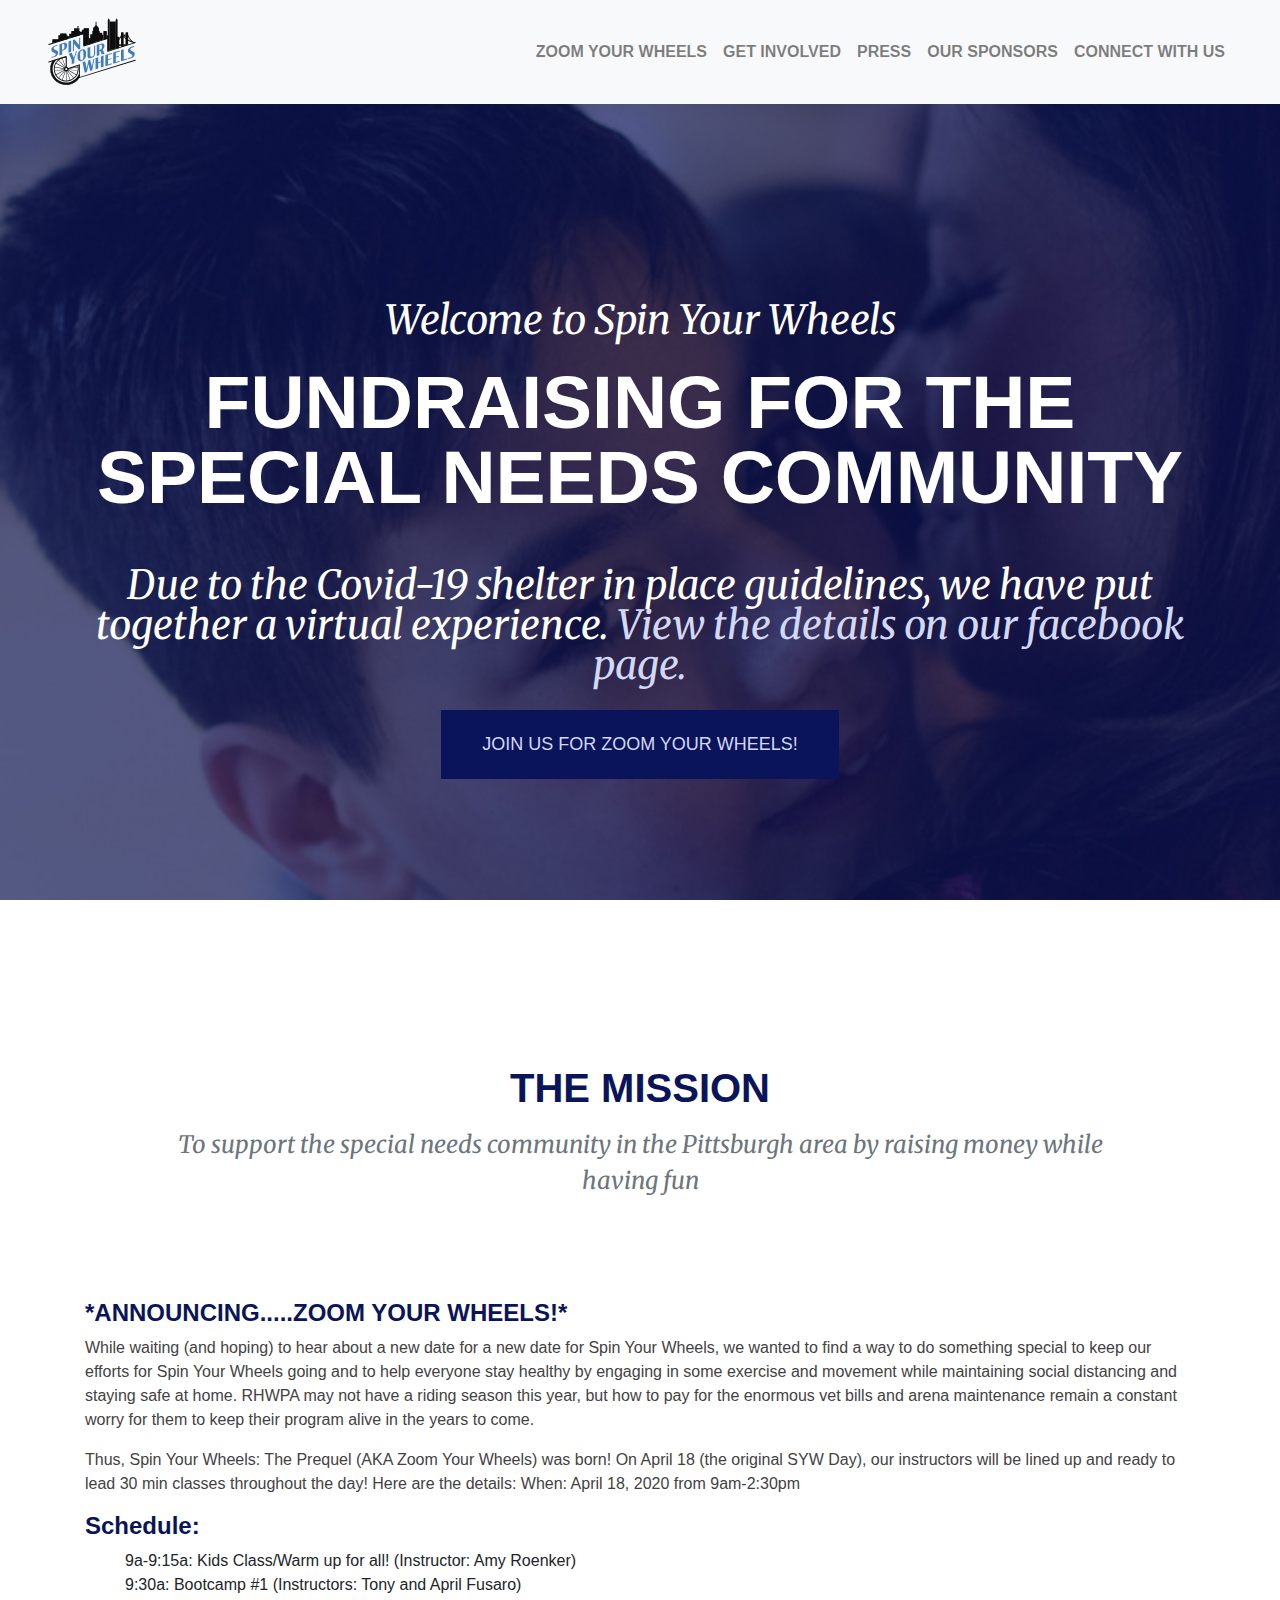
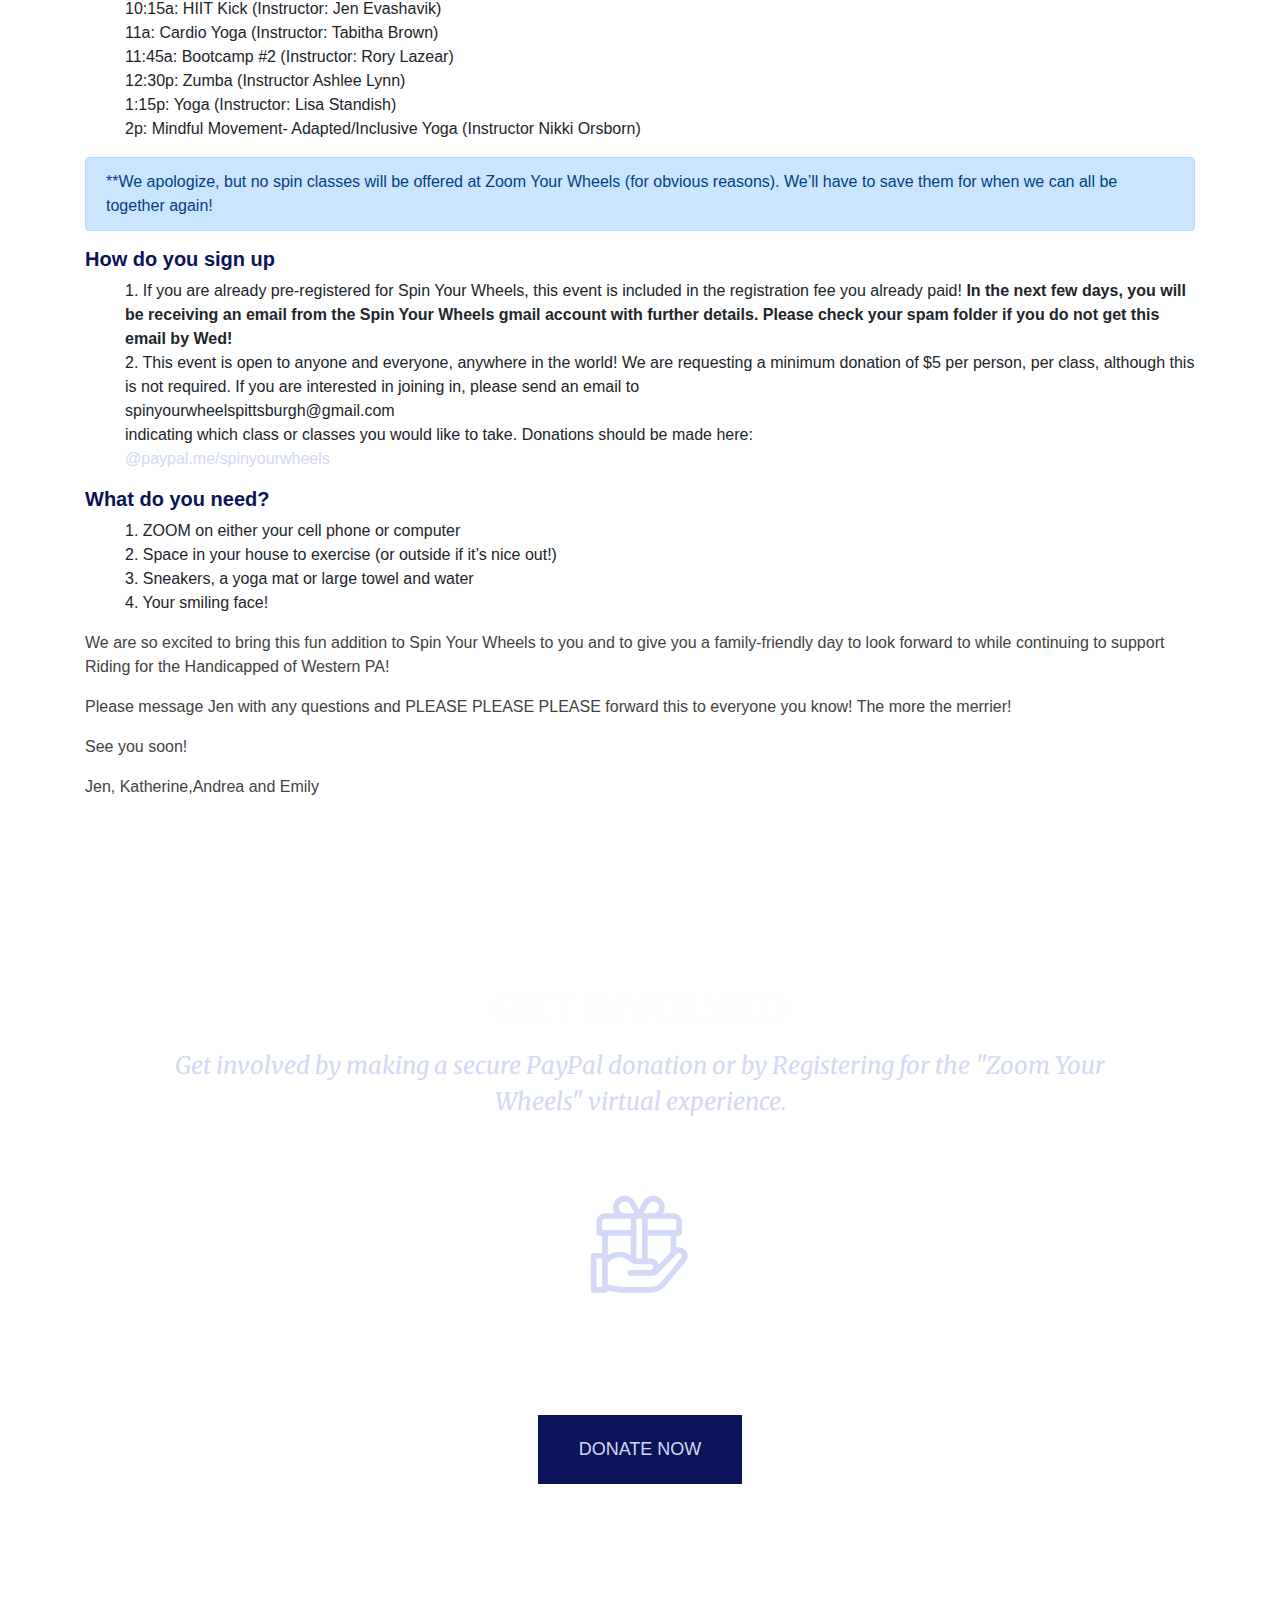
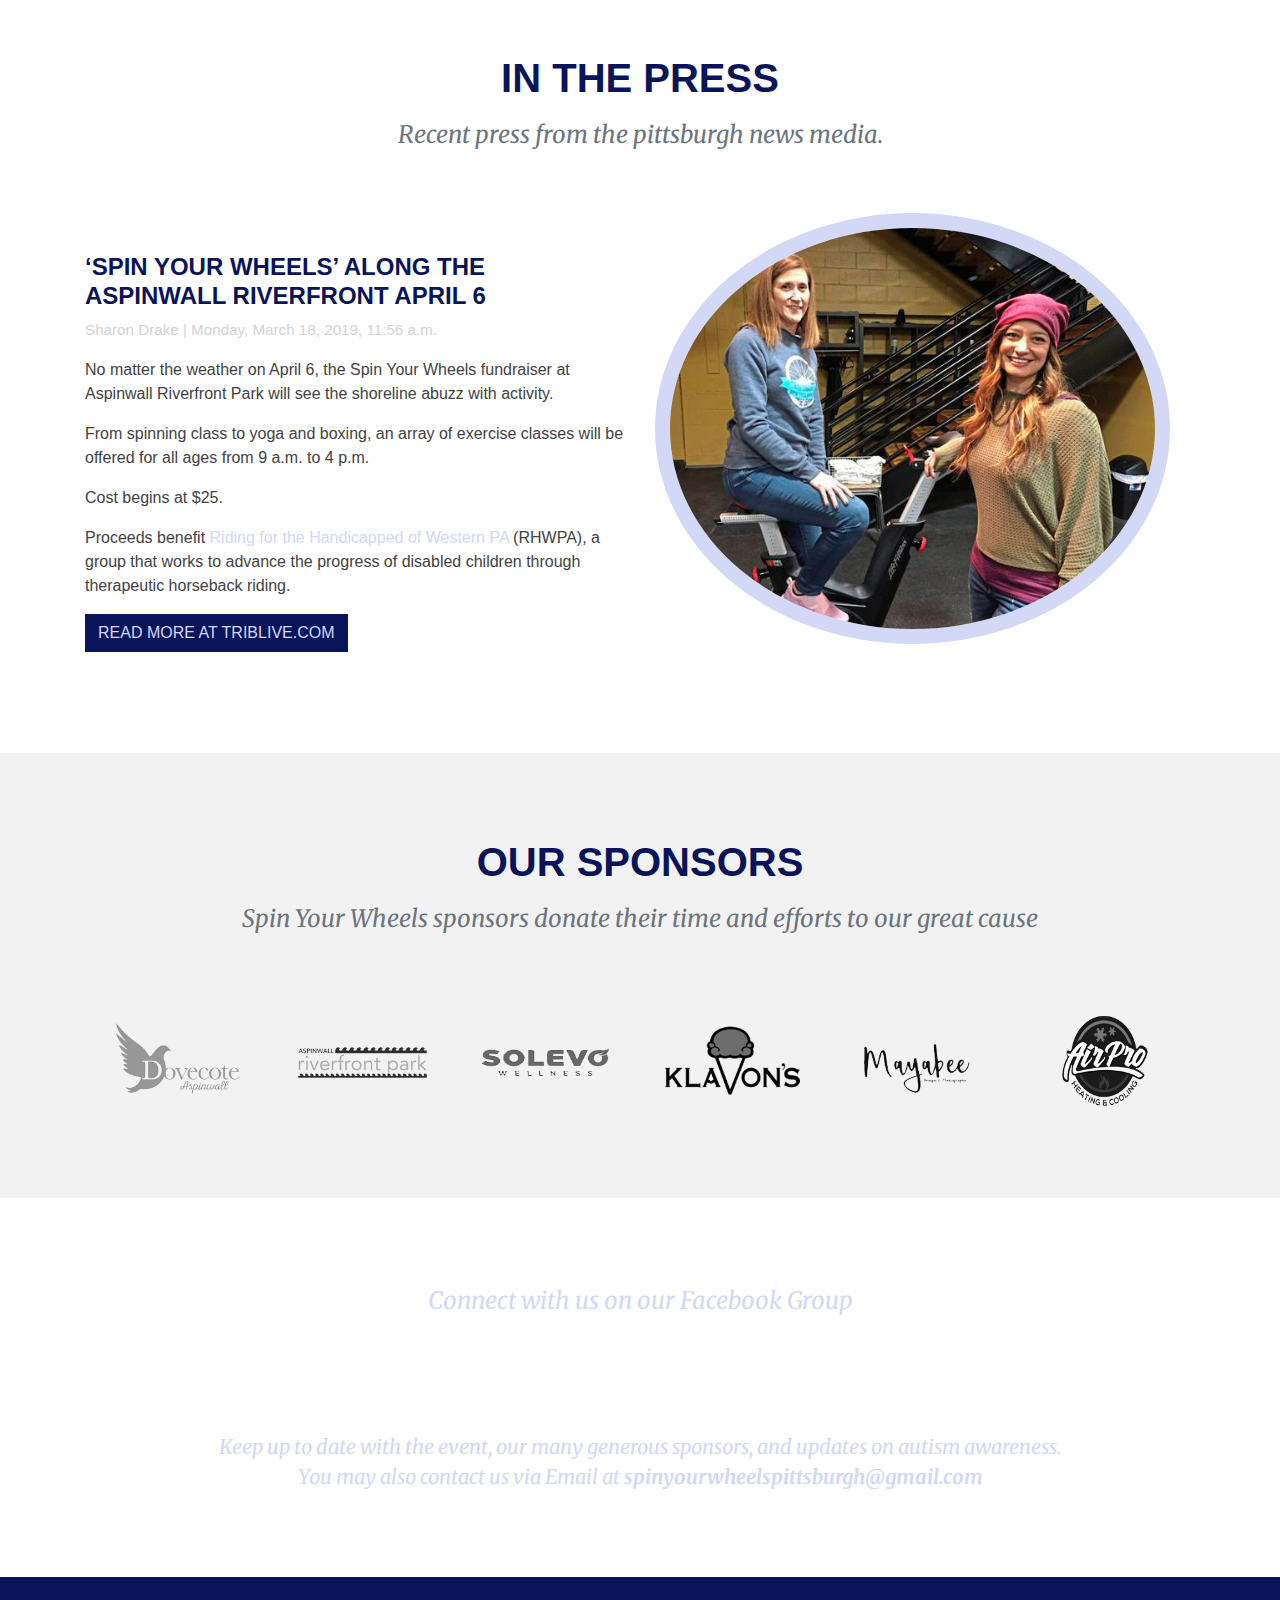
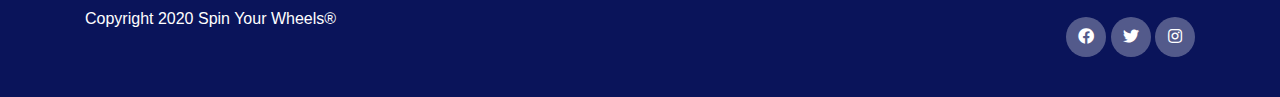
==== index.html @ 909f6869 "new covid homepage this was a crazy year" ====
<!doctype html>
<html lang="en">

  <head>
    <script>
      window.dataLayer = window.dataLayer || [];
      function gtag(){dataLayer.push(arguments);}
      gtag('js', new Date());

      gtag('config', 'UA-131900809-1');
    </script>
    <!-- Required meta tags -->
    <meta charset="utf-8">
    <title>Spin Your Wheels Annual Event - On April 18, 2020</title>
    <meta name="viewport" content="width=device-width, initial-scale=1, shrink-to-fit=no">
    <meta name="description"
      content="To support the special needs community in the Pittsburgh area by raising money while having fun">
    <meta name="keywords"
      content="Spin Your Wheels, Aspinwall, Jen Evashavik,Katherine Hook,Autism,Cycling,Riding for the Handicapped">


    <!-- Favicon -->
    <link rel="icon" type="image/png" href="img/spin_logo_ip4_icon.ico" />

    <!-- Bootstrap CSS -->
    <link rel="stylesheet" href="https://maxcdn.bootstrapcdn.com/bootstrap/4.0.0/css/bootstrap.min.css"
      integrity="sha384-Gn5384xqQ1aoWXA+058RXPxPg6fy4IWvTNh0E263XmFcJlSAwiGgFAW/dAiS6JXm" crossorigin="anonymous">

    <!-- Load Google Fonts -->
    <link
      href="https://fonts.googleapis.com/css?family=Merriweather:400,400i,700i|Open+Sans:400,400i,700|Roboto:400,700"
      rel="stylesheet">

    <!-- Font Awesome -->
    <link href="https://use.fontawesome.com/releases/v5.0.7/css/all.css" rel="stylesheet">

    <!-- Load Google Fonts -->
    <link href="css/style.css" rel="stylesheet">

    <!-- Global site tag (gtag.js) - Google Analytics -->
    <script async src="https://www.googletagmanager.com/gtag/js?id=UA-131900809-1"></script>
   

  </head>

  <body>
    <!-- Navigation -->
    <nav class="navbar navbar-expand-lg navbar-light bg-light fixed-top" role="navigation" id="mainNav">
      <div class="container-fluid">
        <a class="navbar-brand" href="#">
          <div id="spin-logo">
            <img src="img/SPW_2019_Logo.svg" alt="spin your wheels" class="img-fluid">
          </div>
        </a>
        <button class="navbar-toggler navbar-toggler-right collapsed" type="button" data-toggle="collapse"
          data-target="#navbarResponsive" aria-controls="navbarResponsive" aria-expanded="false"
          aria-label="Toggle navigation">
          <!-- <span class="navbar-toggler-icon"></span> -->
          <span> </span>
          <span> </span>
          <span> </span>
        </button>
        <div class="collapse navbar-collapse" id="navbarResponsive">
          <ul class="navbar-nav ml-auto">
            <li class="nav-item">
              <a class="nav-link" href="#the-story">Zoom Your Wheels</a>
            </li>
            <li class="nav-item">
              <a class="nav-link" href="#get-involved">Get Involved</a>
            </li>
            <li class="nav-item">
              <a class="nav-link" href="#in-the-press">Press</a>
            </li>
            <li class="nav-item">
              <a class="nav-link" href="#our-sponsors">Our Sponsors</a>
            </li>

            <li class="nav-item">
              <a class="nav-link" href="#social-media">Connect with us</a>
            </li>
          </ul>
        </div>
      </div>
    </nav>

    <!-- Header -->
    <header class="masthead">
      <div class="container">
        <div class="intro-text">
          <div class="intro-lead-in">Welcome to Spin Your Wheels</div>
          <div class="intro-heading text-uppercase">Fundraising for the Special Needs Community</div>
          <div class="intro-lead-in">Due to the Covid-19 shelter in place guidelines, we have put together a virtual experience. <a href="https://www.facebook.com/groups/610157153092961">View the details on our facebook page.</a></div>
          <a class="btn btn-primary btn-xl text-uppercase js-scroll-trigger" href="#the-story">Join Us for Zoom Your Wheels!</a>
        </div>
      </div>
    </header>
    <!-- The Story -->
    <section id="the-story">
      <div class="container">
        <div class="row">
          <div class="col-lg-12 text-center">
            <h2 class="section-heading text-uppercase">The Mission</h2>
            <h3 class="section-subheading text-muted">To support the special needs community in the Pittsburgh area by raising money while having fun </h3>
          </div>
        </div>
        <div class="row">
         
          <div class="col-lg-12">
            <div class="mission">
              <h4 class="story-heading">*ANNOUNCING.....ZOOM YOUR WHEELS!*</h4>
              <p>While waiting (and hoping) to hear about a new date for a new date for Spin Your Wheels, we wanted to find a way to do something special to keep our efforts for Spin Your Wheels going and to help everyone stay healthy by engaging in some exercise and movement while maintaining social distancing and staying safe at home. RHWPA may not have a riding season this year, but how to pay for the enormous vet bills and arena maintenance remain a constant worry for them to keep their program alive in the years to come.</p>
              <p>Thus, Spin Your Wheels: The Prequel (AKA Zoom Your Wheels) was born! 
                On April 18 (the original SYW Day), our instructors will be lined up and ready to lead 30 min classes throughout the day! Here are the details:
                When: April 18, 2020 from 9am-2:30pm</p>
              <h4>Schedule: </h4>  
              <ul>
              <li>9a-9:15a: Kids Class/Warm up for all! (Instructor: Amy Roenker)</li> 
              <li> 9:30a: Bootcamp #1 (Instructors: Tony and April Fusaro)</li> 
              <li> 10:15a: HIIT Kick (Instructor: Jen Evashavik)</li> 
              <li> 11a: Cardio Yoga (Instructor: Tabitha Brown)</li> 
              <li> 11:45a: Bootcamp #2 (Instructor: Rory Lazear)</li> 
               <li>12:30p: Zumba (Instructor Ashlee Lynn)</li> 
              <li>1:15p: Yoga (Instructor: Lisa Standish)</li>               
               <li> 2p: Mindful Movement- Adapted/Inclusive Yoga (Instructor Nikki Orsborn)</li>
              </ul>
              <div class="alert alert-primary">**We apologize, but no spin classes will be offered at Zoom Your Wheels (for obvious reasons). We’ll have to save them for when we can all be together again!</div>  
                <h5>How do you sign up</h5>
                <ul>
                <li>1. If you are already pre-registered for Spin Your Wheels, this event is included in the registration fee you already paid! <strong> In the next few days, you will be receiving an email from the Spin Your Wheels gmail account with further details. Please check your spam folder if you do not get this email by Wed!</strong></li>  
                
            
<li> 2. This event is open to anyone and everyone, anywhere in the world! We are requesting a minimum donation of $5 per person, per class, although this is not required. If you are interested in joining in, please send an email to <br />
spinyourwheelspittsburgh@gmail.com <br />
indicating which class or classes you would like to take. Donations should be made here:  <br />
<a href="https://www.paypal.me/spinyourwheels">@paypal.me/spinyourwheels</a>
</li></ul>
<h5> What do you need?</h5>
<ul>
  <li>1. ZOOM on either your cell phone or computer</li>
  <li>2. Space in your house to exercise (or outside if it’s nice out!)</li>
  <li>3. Sneakers, a yoga mat or large towel and water</li>
  <li>4. Your smiling face!</li>
</ul>

<p>We are so excited to bring this fun addition to Spin Your Wheels to you and to give you a family-friendly day to look forward to while continuing to support Riding for the Handicapped of Western PA! </p>
<p>Please message Jen with any questions and PLEASE PLEASE PLEASE forward this to everyone you know! The more the merrier!</p>
<p>See you soon!</p>
<p>Jen, Katherine,Andrea and Emily</p>
            </div>
          </div>
        </div>
      </div>

    </section>


    <!-- Get Involved -->
    <section id="get-involved">
      <div class="container">
        <div class="row">
          <div class="col-lg-12 text-center">
            <h2 class="section-heading text-uppercase">Get Involved</h2>
            <h3 class="section-subheading">Get involved by making a secure PayPal donation or by Registering for the "Zoom Your Wheels" virtual experience. </h3>
          </div>
        </div>

        <div class="row">
          <div class="col-lg-12">
            <div class="get-involved-donate">
              <div class="donate-icon">
                <img src="img/gift.svg" alt="gift">
              </div>
              <div class="donate-header">
                <h3>Make a Donation</h3>
              </div>
              <div class="donate-content">
                <p>Make a tax-deductible donation and help Riding for the Handicapped</p>
              </div>
              <div class="cta">
                <a href="https://www.paypal.me/spinyourwheels" target="_blank" class="btn btn-primary btn-xl">Donate Now</a>
              </div>
            </div>
          </div>
          <!-- <div class="col-lg-6">
            <div class="get-involved-register">
              <div class="register-icon">
                <img src="img/event.svg" alt="">
              </div>
              <div class="register-header">
                <h3>Register for the Zoom Event</h3>
              </div>
              <div class="register-content">
                <p></p>
              </div>
              <div class="cta">
                <a href="https://spinyourwheels2020.eventsmart.com/" target="_blank" class="btn btn-primary btn-xl">Register Now</a>
              </div>
            </div>
          </div> -->
        </div>
      </div>

    </section>

    <!-- In the press -->
    <section id="in-the-press">
      <div class="container">
        <div class="row">
          <div class="col-sm-12 text-center">
            <h2 class="section-heading text-uppercase">In the Press</h2>
            <h3 class="section-subheading text-muted">Recent press from the pittsburgh news media.</h3>
          </div>
        </div>
        <div class="row">

          <div class="col-lg-6">
            <div class="mission">
              <h4 class="story-heading">‘Spin Your Wheels’ along the Aspinwall riverfront April 6</h4>
              <div class="cite">
                <p>Sharon Drake | Monday, March 18, 2019, 11:56 a.m.</p>
              </div>
              <p>No matter the weather on April 6, the Spin Your Wheels fundraiser at Aspinwall Riverfront Park will see the shoreline abuzz with activity.</p>
              <p>From spinning class to yoga and boxing, an array of exercise classes will be offered for all ages from 9 a.m. to 4 p.m.</p>
              <p>Cost begins at $25.</p>
              <p>Proceeds benefit <a href="https://www.rhwpa.org/" target="_blank">Riding for the Handicapped of Western PA</a> (RHWPA), a group that works to advance the progress of disabled children through therapeutic horseback riding.</p>
              <p></p>
              <p><a class="btn btn-primary"
                  href="https://triblive.com/local/fox-chapel/spin-your-wheels-along-the-aspinwall-riverfront-april-6/?fbclid=IwAR1JQNvvQvb0LvqnVw9WVwgqm2PfvXNNPJjLp1w4t9QffXbEYqSCPCJqQU0"
                  target="_blank">Read More at TribLive.com</a></p>
            </div>
          </div>
          <div class="col-lg-6 order-last">
            <div class="image-container">
              <img class="rounded-circle" src="img/833074_web1_her-spinning-031419.jpg" alt="Jen Evashavik">
            </div>
          </div>
        </div>
      </div>
    </section>
    <section id="our-sponsors" class="our-sponsors">
      <div class="container">
        <div class="row">
          <div class="col-sm-12 text-center">
            <h2 class="section-heading text-uppercase">Our Sponsors</h2>
            <h3 class="section-subheading text-muted">Spin Your Wheels sponsors donate their time and efforts to our great cause</h3>
          </div>
         </div>
         <section class="customer-logos slider">
            <div class="slide"><img src="img/image1.png"></div>
            <div class="slide"><img src="img/image2.png"></div>
            <div class="slide"><img src="img/image3.png"></div>
            <div class="slide"><img src="img/image4.png"></div>
            <div class="slide"><img src="img/image5.png"></div>
            <div class="slide"><img src="img/image6.png"></div>
            <div class="slide"><img src="img/image7.png"></div>
            <div class="slide"><img src="img/image8.png"></div>
          </section>
      </div>
    </section>
    <!-- Social Media -->
    <section id="social-media">
      <div class="container">
        <div class="row">
          <div class="col-sm-12 text-center">
            <h1 class="sr-only">Social Media</h1>
            <h3 class="section-subheading">Connect with us on our Facebook Group</h3>
            <h2 class="section-heading text-uppercase">
              <a href="https://www.facebook.com/groups/610157153092961/">#spinyourwheels2020</a>
            </h2>

            <h4 class="section-subheading">Keep up to date with the event, our many generous sponsors, and updates on autism awareness.<br /> You may also contact us via Email at <strong> <a href="#">spinyourwheelspittsburgh@gmail.com</a></strong></h4>
          </div>
        </div>

      </div>
    </section>
    <!-- Sticky footer -->
    <footer class="footer">
      <div class="container">
        <div class="row">
          <div class="col-md-6 col-sm-12">
            <p>Copyright 2020 Spin Your Wheels®</p>
          </div>
          <div class="col-md-6 col-sm-12 text-right">
            <ul class="footer-social-icons round">

              <li><a href="https://www.facebook.com/groups/610157153092961/" target="_blank"><i
                    class="fab fa-facebook"></i></a></li>
              <li><a href="https://twitter.com/JenSquared1" target="_blank"><i class="fab fa-twitter"></i></a></li>
              <li><a href="https://www.instagram.com/jensquared1/?hl=en" target="_blank"><i
                    class="fab fa-instagram"></i></a></li>
            </ul>
          </div>
        </div>
      </div>
    </footer>


    <!-- jQuery first, then Popper.js, then Bootstrap JS -->
    <script src="https://code.jquery.com/jquery-3.3.1.js"></script>
    <script src="https://cdnjs.cloudflare.com/ajax/libs/popper.js/1.12.9/umd/popper.min.js"
      integrity="sha384-ApNbgh9B+Y1QKtv3Rn7W3mgPxhU9K/ScQsAP7hUibX39j7fakFPskvXusvfa0b4Q"
      crossorigin="anonymous"></script>
    <script src="https://maxcdn.bootstrapcdn.com/bootstrap/4.0.0/js/bootstrap.min.js"
      integrity="sha384-JZR6Spejh4U02d8jOt6vLEHfe/JQGiRRSQQxSfFWpi1MquVdAyjUar5+76PVCmYl"
      crossorigin="anonymous"></script>
    <!-- Optional JavaScript -->
    <script src="js/main.js"></script>

    <!-- Go to www.addthis.com/dashboard to customize your tools -->
    <script type="text/javascript"
      src="https://s7.addthis.com/js/300/addthis_widget.js#pubid=ra-5ac6629ba85f4e66"></script>
      <script src="js/slick.min.js" type="text/javascript" charset="utf-8"></script>

      <script type="text/javascript">
        $(document).ready(function(){
          $('.customer-logos').slick({
            slidesToShow: 6,
            slidesToScroll: 1,
            autoplay: true,
            autoplaySpeed: 1000,
            arrows: false,
            dots: false,
              pauseOnHover: false,
              responsive: [{
              breakpoint: 768,
              settings: {
                slidesToShow: 4
              }
            }, {
              breakpoint: 520,
              settings: {
                slidesToShow: 3
              }
            }]
          });
        });
      </script>
    
  </body>

</html>
---- css/style.css ----
/*
Table Of Contents

# BRANDING
  primary branding colors: 
  white: #fefefe
  royal blue: #0a145a
  black: #000000
  indigo blue: #091b88
  soap: #d2d8f5

# TYPOGRAPHY
  font-family: 'Roboto', sans-serif;
  font-family: 'Open Sans', sans-serif;
  font-family: 'Merriweather', serif;

  

# LAYOUT

*/

/*
* ==========================================================
*     BRANDING 
* ==========================================================
*/
:root {
  /*colors*/
  --sw-white: #fefefe;
  --sw-royalblue: #0a145a;
  --sw-black: #231d1f;
  --sw-grey: #434242;
  --sw-lightgrey:#B0B0B0;
  --sw-indigoblue: #091b88;
  --sw-soap: #d2d8f5;

  /*Secondary Colors*/
  --sw-gold: #ffd700;

  /*typography*/
  --sw-heading: font-family: 'Roboto', sans-serif;
  --sw-body: font-family: 'Open Sans', sans-serif;
  --sw-serif: font-family: 'Merriweather', serif;
}

/*
* ==========================================================
*     TYPOGRAPHY 
* ==========================================================
*/

html, body {
  overflow-x: hidden;
}
body {
  font-family: var(--sw-body);
  background: #fff;
}
h1, h2, h3, h4, h5, h6 {
  font-family: var(--sw-heading);
  font-weight: 700;
  color: var(--sw-royalblue);
  /* color: #0a145a; */
}

header h1, 
header h2,
section#get-involved h2 {
  color: var(--sw-white);
}

p {
  color: var(--sw-grey);
  font-size: 1rem;
  line-height: 1.5;
}
a:link, a:visited {
  color: var(--sw-soap);
}
a:hover {
  text-decoration: underline;
  color: var(--sw-indigoblue);

}
#spin-logo {
  width: 90px;
  height: auto;
  margin-left: 1rem;
}
a.navbar-brand {
  font-family: var(--sw-heading);
  color: var(--sw-royalblue);
  font-weight: 700;
  font-size: 1.25rem;
}
a.nav-link {
  text-transform: uppercase;
  font-weight: 700;
  color: var(--sw-royalblue);
}
#navbarResponsive > ul > li:last-child {
  margin-right: 1rem;
}
sup {
  vertical-align:middle;
  font-size: smaller;
}
button.navbar-toggler {
  border: none;
  position: relative;
}

.navbar-toggler:focus,
.navbar-toggler:active {
    outline: 0;
}

.navbar-toggler span {
   display: block;
   background-color: #444;
   height: 3px;
   width: 25px;
   margin-top: 4px;
   margin-bottom: 4px;
   -webkit-transform: rotate(0deg);
   -moz-transform: rotate(0deg);
   -o-transform: rotate(0deg);
   transform: rotate(0deg);
   position: relative;
   left: 0;
   opacity: 1;
}

.navbar-toggler span:nth-child(1),
.navbar-toggler span:nth-child(3) {
   -webkit-transition: transform .35s ease-in-out;
   -moz-transition: transform .35s ease-in-out;
   -o-transition: transform .35s ease-in-out;
   transition: transform .35s ease-in-out;
}

.navbar-toggler:not(.collapsed) span:nth-child(1) {
    position: absolute;
    left: 12px;
    top: 10px;
    -webkit-transform: rotate(135deg);
    -moz-transform: rotate(135deg);
    -o-transform: rotate(135deg);
    transform: rotate(135deg);
    opacity: 0.9;
}

.navbar-toggler:not(.collapsed) span:nth-child(2) {
    height: 12px;
    visibility: hidden;
    background-color: transparent;
}

.navbar-toggler:not(.collapsed) span:nth-child(3) {
    position: absolute;
    left: 12px;
    top: 10px;
    -webkit-transform: rotate(-135deg);
    -moz-transform: rotate(-135deg);
    -o-transform: rotate(-135deg);
    transform: rotate(-135deg);
    opacity: 0.9;
}

@media (max-width:470px){
  a.navbar-brand {
    font-size: 1rem;
  }

  a.navbar-brand sup {
    vertical-align: sub;
  }
}

@media (max-width:385px){
  a.navbar-brand {
    font-size: .85rem;
  }

  a.navbar-brand sup {
    vertical-align: sub;
  }
}
/*
* ==========================================================
*     LAYOUT
* ==========================================================
*/
@media (max-width:989px){
  .get-involved-donate {
    margin-bottom: 3rem;
}
}

section {
  padding: 85px 0;
}
section#the-story {
  padding: 85px 0;
  /* background: url('../img/2019-logo-bkgrnd.jpg');
  background-repeat: no-repeat;
  background-size: cover;
  background-position-y: 32px; */
}
img {
  max-width: 100%;
}
header.masthead {
  text-align: center;
  color: white;
  background-image: url("../img/cropped-hero.jpg");
  background-repeat: no-repeat;
  background-attachment: fixed;
  background-position: center center;
  -webkit-background-size: cover;
  -moz-background-size: cover;
  -o-background-size: cover;
  background-size: cover;
}

header.masthead .intro-text {
  padding-top: 150px;
  padding-bottom: 100px;
}

header.masthead .intro-text .intro-lead-in {
  font-size: 22px;
  font-style: italic;
  line-height: 22px;
  margin-bottom: 25px;
  font-family: 'Merriweather', serif;
}

header.masthead .intro-text .intro-heading {
  font-size: 50px;
  font-weight: 700;
  line-height: 50px;
  margin-bottom: 25px;
  font-family: 'Montserrat', 'Helvetica Neue', Helvetica, Arial, sans-serif;
}

@media (min-width: 768px) {
  header.masthead {
    background-image: url("../img/cropped-hero-sm.jpg");
    background-repeat: no-repeat;
    background-attachment: fixed;
    background-position: center center;
    -webkit-background-size: cover;
    -moz-background-size: cover;
    -o-background-size: cover;
    background-size: cover;
  }
  header.masthead .intro-text {
    padding-top: 300px;
    padding-bottom: 200px;
  }
  header.masthead .intro-text .intro-lead-in {
    font-size: 40px;
    font-style: italic;
    line-height: 40px;
    margin-bottom: 25px;
    font-family: 'Merriweather', serif;
  }
  header.masthead .intro-text .intro-heading {
    font-size: 75px;
    font-weight: 700;
    line-height: 75px;
    margin-bottom: 50px;
    font-family: 'Montserrat', 'Helvetica Neue', Helvetica, Arial, sans-serif;
  }
}


@media (min-width: 992px){
#mainNav {
  padding-top: 12px;
  padding-bottom: 12px;
    -webkit-transition: padding-top .3s,padding-bottom .3s;
    -moz-transition: padding-top .3s,padding-bottom .3s;
    transition: padding-top .3s,padding-bottom .3s;
    border: none;
     
}
}
section h2.section-heading {
  font-size: 40px;
  margin-top: 0;
  margin-bottom: 15px;
  color: var(--sw-royalblue);
}

section h3.section-subheading {
  font-size: 24px;
  font-weight: 400;
  font-style: italic;
  text-transform: none;
  font-family: 'Merriweather', serif;
  line-height: 1.5;
  color: var(--sw-soap);
  max-width: 930px;
  margin: auto;
  margin-bottom: 75px;
}

h4.story-heading {
  text-transform: uppercase;
}

#get-involved .crowdrise h4,
#get-involved .register h4 {
  color: var(--sw-white);
  text-transform: uppercase;
}
.crowdrise {
  margin-bottom: 55px;
}
.crowdrise h5 {
  color: var(--sw-soap);
  text-align: center;
  font-size: .85rem;
  font-weight: 400;
  text-transform: uppercase;
}
.cta-funds {
  border: 10px solid var(--sw-soap);
}

.cta-subtext {
  font-size: 14px;
  opacity: 0.64;
  margin-bottom: 26px;
}
.cta-raised {
  margin-bottom: 10px;
}

.cta-funds .progress {
  margin-bottom: 9px;
  border-radius: 100px;
  height: 10px;
}
h3.inline.goal {
  display: inline;
  font-weight: 400;
  font-size: 22px;
}

h2.inline.raised {
  display: inline;
  font-size: 32px;
}
/*
* ==========================================================
*     FORMS
* ==========================================================
*/

#form-box {
  background-color: var(--sw-soap);
  padding: 35px;
}
.form-check-label {
  margin-bottom: 30px;
}
label {
  color: white;
}
.form-control {
  border-radius: 0;
  border: none;
}
.form-text {
  color: var(--sw-royalblue);
}


/* buttons */
.btn {
  border-radius: 0px;
}
.btn-primary {
  color: #fff;
  background-color: var(--sw-royalblue);
  border-color: var(--sw-royalblue);
  font-family: var(--sw-heading);
  text-transform: uppercase;
  /* padding: 15px;
  font-size: 1.25rem;
  border-radius: 10px; */
}
.btn-primary:hover {
  background-color: #091b88;
  border-color: #091b88;
}

.btn-primary:not(:disabled):not(.disabled).active, 
.btn-primary:not(:disabled):not(.disabled):active, 
.show>.btn-primary.dropdown-toggle {
  background-color: var(--sw-indigoblue);
  border-color: var(--sw-indigoblue);
}

.btn-secondary {
  color: #0a145a;
  background-color: var(--sw-soap);
  border-color: var(--sw-soap);
}
.btn-secondary:hover {
  color: #0a145a;
  background-color: var(--sw-soap);
  border-color: var(--sw-soap);
}

.btn-secondary:not(:disabled):not(.disabled).active, 
.btn-secondary:not(:disabled):not(.disabled):active, 
.show>.btn-secondary.dropdown-toggle {
  color: #0a145a;
  background-color: #c9cde2;
  border-color: #c9cde2;
}
.btn-success {
  color: #fff;
  background-color: #ffd700;
  border-color: #ffd700;
}
.btn-success:hover {
  color: #fff;
  background-color: #ffae00;
  border-color: #ffae00;
}

.btn-success:not(:disabled):not(.disabled).active, 
.btn-success:not(:disabled):not(.disabled):active, 
.show>.btn-success.dropdown-toggle {
  color: #fff;
  background-color: #ffae00;
  border-color: #ffae00;
}

.btn-xl {
  font-size: 18px;
  padding: 20px 40px;
}

a.btn.btn-primary.donate-btn {
  padding-left: 18px;
  padding-right: 25px;
  border-radius: 8px;
}
a#donate-now {
  padding: 15px;
  border-radius: 5px;
}

i.fa.fa-heart {
  font-size: .75rem;
  vertical-align: middle;
  transition: 0.15s all ease;
}
a.btn.btn-primary.donate-btn:hover i.fa.fa-heart{
  padding-right: 5px;
}
div.image-container {
  /* border: 15px solid #d2d8f5; */
  height: auto;
  margin-top: -15px;
  overflow: hidden;
  position: relative;
  /* border-radius: 50%; */
  margin-right: 25px;
}

.event-description {
  position: absolute;
  left: 0;
  bottom: 0;
  width: 100%;
  background-color: rgba(255, 180, 0, 0.83);
  text-align: center;
  padding: 20px 0px 10px;
}
.mission {
  margin-top: 25px;
} 
#the-story blockquote {
  padding: 1rem;
  border-left: 4px solid var(--sw-soap);
  margin-left: 1rem;

}
#the-story blockquote p {
  font-style: italic;
}
section#get-involved {
  /* background: var(--sw-royalblue); */
  background: url(../img/cta-bg-1.jpg);
  background-position-x: center;
  background-repeat: no-repeat;
  background-attachment: fixed;
  background-size: cover;
}

.get-involved-item .icon {
  display: inline-block;
  margin-bottom: 25px;
}

.register-heading h2 span {
  display: block;
  font-size: 16px;
  color: #939393;
}

.register {
  text-align: center;
}

.register h5 {
  color: var(--sw-soap);
  text-align: center;
  font-size: .85rem;
  font-weight: 400;
  text-transform: uppercase;
} 

.event {
  border: 10px solid var(--sw-soap);
}

.cite p {
  color: lightgrey;
  font-size: .95rem;
}
.donate-icon {
  width: 100px;
  height: auto;
  margin: 0 auto;
}
#get-involved .get-involved-donate .donate-header h3 {
	padding: 23px 25px 16px 25px;
  text-align: center;
  color: white;
}
#get-involved .get-involved-donate .donate-content p {
  color: white;
  text-align: center;
}
/*Register */
.register-icon {
  width: 100px;
  height: auto;
  margin: 0 auto;
}
#get-involved .get-involved-register .register-header h3 {
	padding: 23px 25px 16px 25px;
  text-align: center;
  color: white;
}
#get-involved .get-involved-register .register-content p {
  color: white;
  text-align: center;
}
@media (max-width: 991px) { 
  #in-the-press .col-lg-6.order-last {
    -webkit-box-ordinal-group: -1;
     -ms-flex-order: -1;
     order: -1;
  }
  div.image-container {
    max-width: 80%;
    margin: auto;
  }
 }
.cta {
  text-align: center;
}

section#our-sponsors {
  background: #f2f2f2;
}
 section#social-media {
  /* background: var(--sw-royalblue); */
  background: url('../img/cta-bg-2-sm.jpg');
  background-position-x: center;
  background-repeat: no-repeat;
  background-attachment: fixed;
  background-size: cover;
}
section#social-media h2 {
  color: var(--sw-white);
  margin-bottom: 30px;
  
}

section#social-media h3.section-subheading {
  font-size: 24px;
  font-weight: 400;
  font-style: italic;
  margin-bottom: 35px;
  text-transform: none;
  font-family: 'Merriweather', serif;
  line-height: 1.5;
  color: var(--sw-soap);
}
section#social-media h2 a {
  color: white;
}
section#social-media h2 a:hover {
  color: var(--sw-soap);
}
section#social-media h4.section-subheading {
  margin-bottom: 0;
}
h4.section-subheading {
  font-size: 20px;
  font-weight: 400;
  font-style: italic;
  margin-bottom: 75px;
  text-transform: none;
  font-family: 'Merriweather', serif;
  line-height: 1.5;
  color: var(--sw-soap);
}
.footer { 
  width: 100%;
    height: auto;
    line-height: 60px;
    background-color: var(--sw-royalblue);
    padding-top: 30px;
    padding-bottom: 30px;
}

.footer p {
  color: white;
}
ul {
  list-style-type: none;
}
.footer-social-icons {
  width: 100%;
  padding: 0px;
  margin: 0px;
}
.footer-social-icons li {
  padding: 0px;
  margin: 0px;
  display: inline-block;
}
.footer-social-icons.round li a {
  border-radius: 100%;
}

.footer-social-icons li a {
  width: 40px;
  height: 40px;
  text-align: center;
  line-height: 40px;
  display: inline-block;
  padding: 0px;
  color: #fff;
  background-color: rgba(255, 255, 255, 0.3);
}
.footer-social-icons li a:hover, .footer-social-icons li a.active {
  color: #999;
  background-color: #fff;
}

@media (max-width: 768px){
  section#get-involved {
    /* background: var(--sw-royalblue); */
    background: url('../img/cta-bg-1-sm.jpg');
    background-position-x: center;
    background-repeat: no-repeat;
    background-attachment: scroll;
    background-size: cover;
  }

  section#social-media {
    /* background: var(--sw-royalblue); */
    background: url('../img/cta-bg-2-sm.jpg');
    background-position-x: center;
    background-repeat: no-repeat;
    background-attachment: scroll;
    background-size: cover;
     
  }

  header.masthead {
    background-image: url("../img/cropped-hero-sm.jpg");
    background-repeat: no-repeat;
    background-attachment: scroll;
    background-position: center center;
    -webkit-background-size: cover;
    -moz-background-size: cover;
    -o-background-size: cover;
    background-size: cover;
  }
  .mission {
    margin-top: 25px;
    padding-left: 2rem;
    padding-right: 2rem;
  } 
 
  .footer-social-icons {
    text-align: center;
  }
  .footer p {
    text-align: center;
  }
}

@media screen and (max-width:462px){
  section h2.section-heading {
    font-size: 30px;
    margin-top: 0;
    margin-bottom: 10px;
    
  }
}

@media screen and (max-width:345px){
  #brand-title {
    display: none;
    
  }
}

.rounded-circle {
  border: 15px solid #d2d8f5;
}

/*== Sponsors Slider ==*/

/* Slider */
.slick-slide {
  margin: 0px 20px;
}

.slick-slide img {
  width: 100%;
}

.slick-slider
{
  position: relative;
  display: block;
  box-sizing: border-box;
  -webkit-user-select: none;
  -moz-user-select: none;
  -ms-user-select: none;
          user-select: none;
  -webkit-touch-callout: none;
  -khtml-user-select: none;
  -ms-touch-action: pan-y;
      touch-action: pan-y;
  -webkit-tap-highlight-color: transparent;
}

.slick-list
{
  position: relative;
  display: block;
  overflow: hidden;
  margin: 0;
  padding: 0;
}
.slick-list:focus
{
  outline: none;
}
.slick-list.dragging
{
  cursor: pointer;
  cursor: hand;
}

.slick-slider .slick-track,
.slick-slider .slick-list
{
  -webkit-transform: translate3d(0, 0, 0);
     -moz-transform: translate3d(0, 0, 0);
      -ms-transform: translate3d(0, 0, 0);
       -o-transform: translate3d(0, 0, 0);
          transform: translate3d(0, 0, 0);
}

.slick-track
{
  position: relative;
  top: 0;
  left: 0;
  display: block;
}
.slick-track:before,
.slick-track:after
{
  display: table;
  content: '';
}
.slick-track:after
{
  clear: both;
}
.slick-loading .slick-track
{
  visibility: hidden;
}

.slick-slide
{
  display: none;
  float: left;
  height: 100%;
  min-height: 1px;
}
[dir='rtl'] .slick-slide
{
  float: right;
}
.slick-slide img
{
  display: block;
}
.slick-slide.slick-loading img
{
  display: none;
}
.slick-slide.dragging img
{
  pointer-events: none;
}
.slick-initialized .slick-slide
{
  display: block;
}
.slick-loading .slick-slide
{
  visibility: hidden;
}
.slick-vertical .slick-slide
{
  display: block;
  height: auto;
  border: 1px solid transparent;
}
.slick-arrow.slick-hidden {
  display: none;
}

section.customer-logos.slider.slick-initialized.slick-slider {
  padding-top: 0;
  padding-bottom: 0;
}
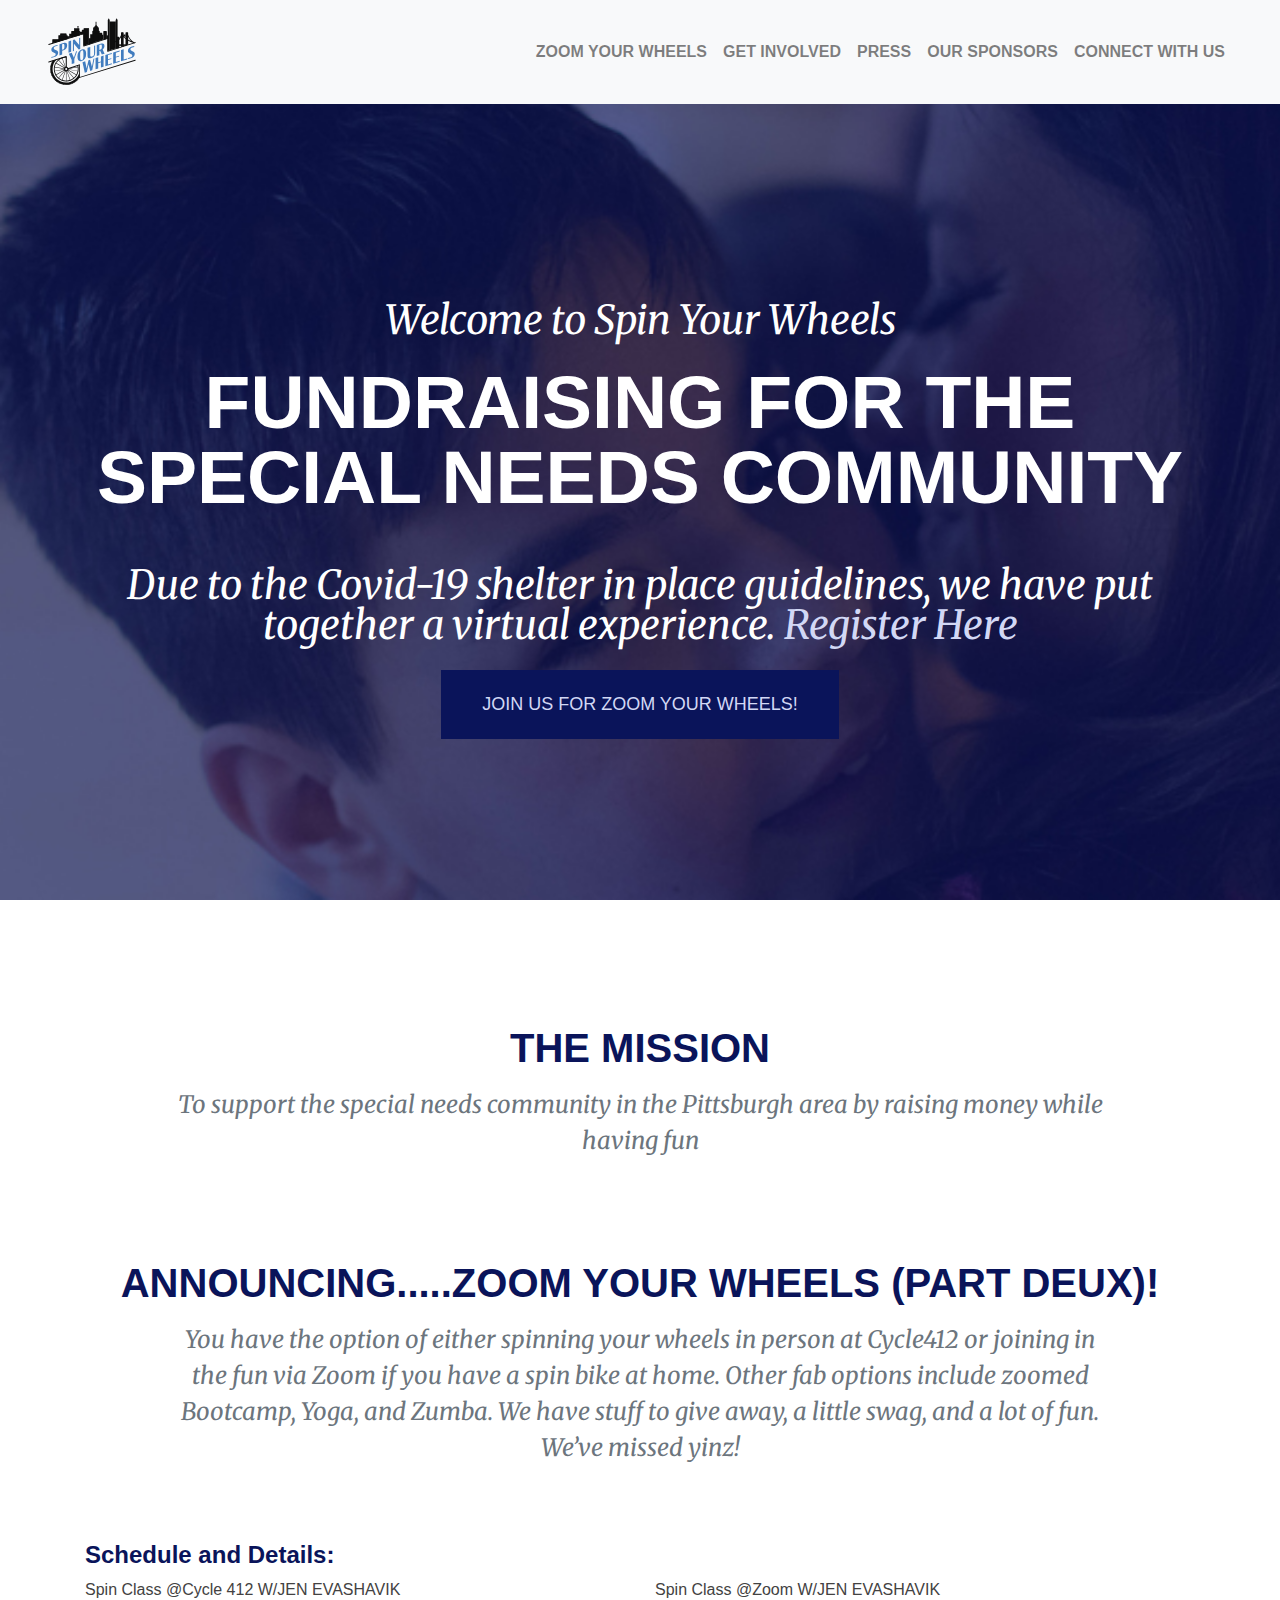
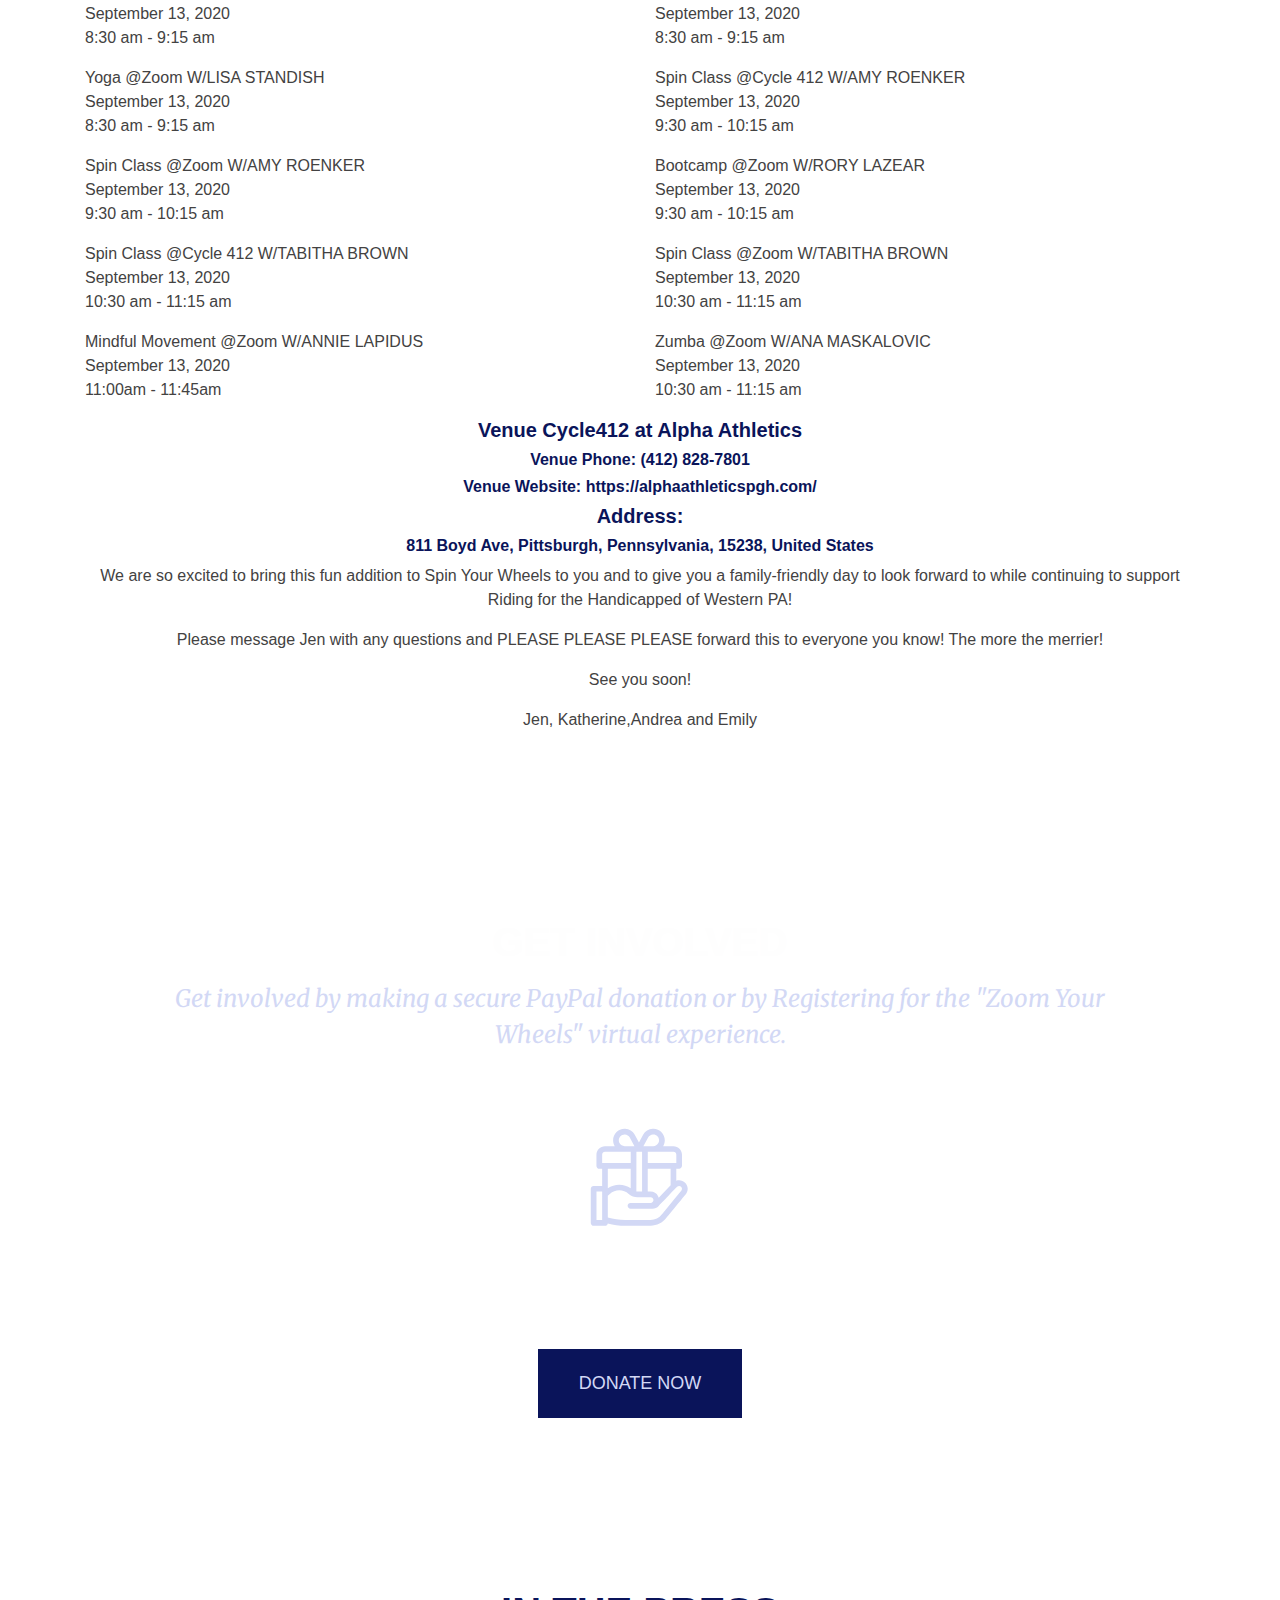
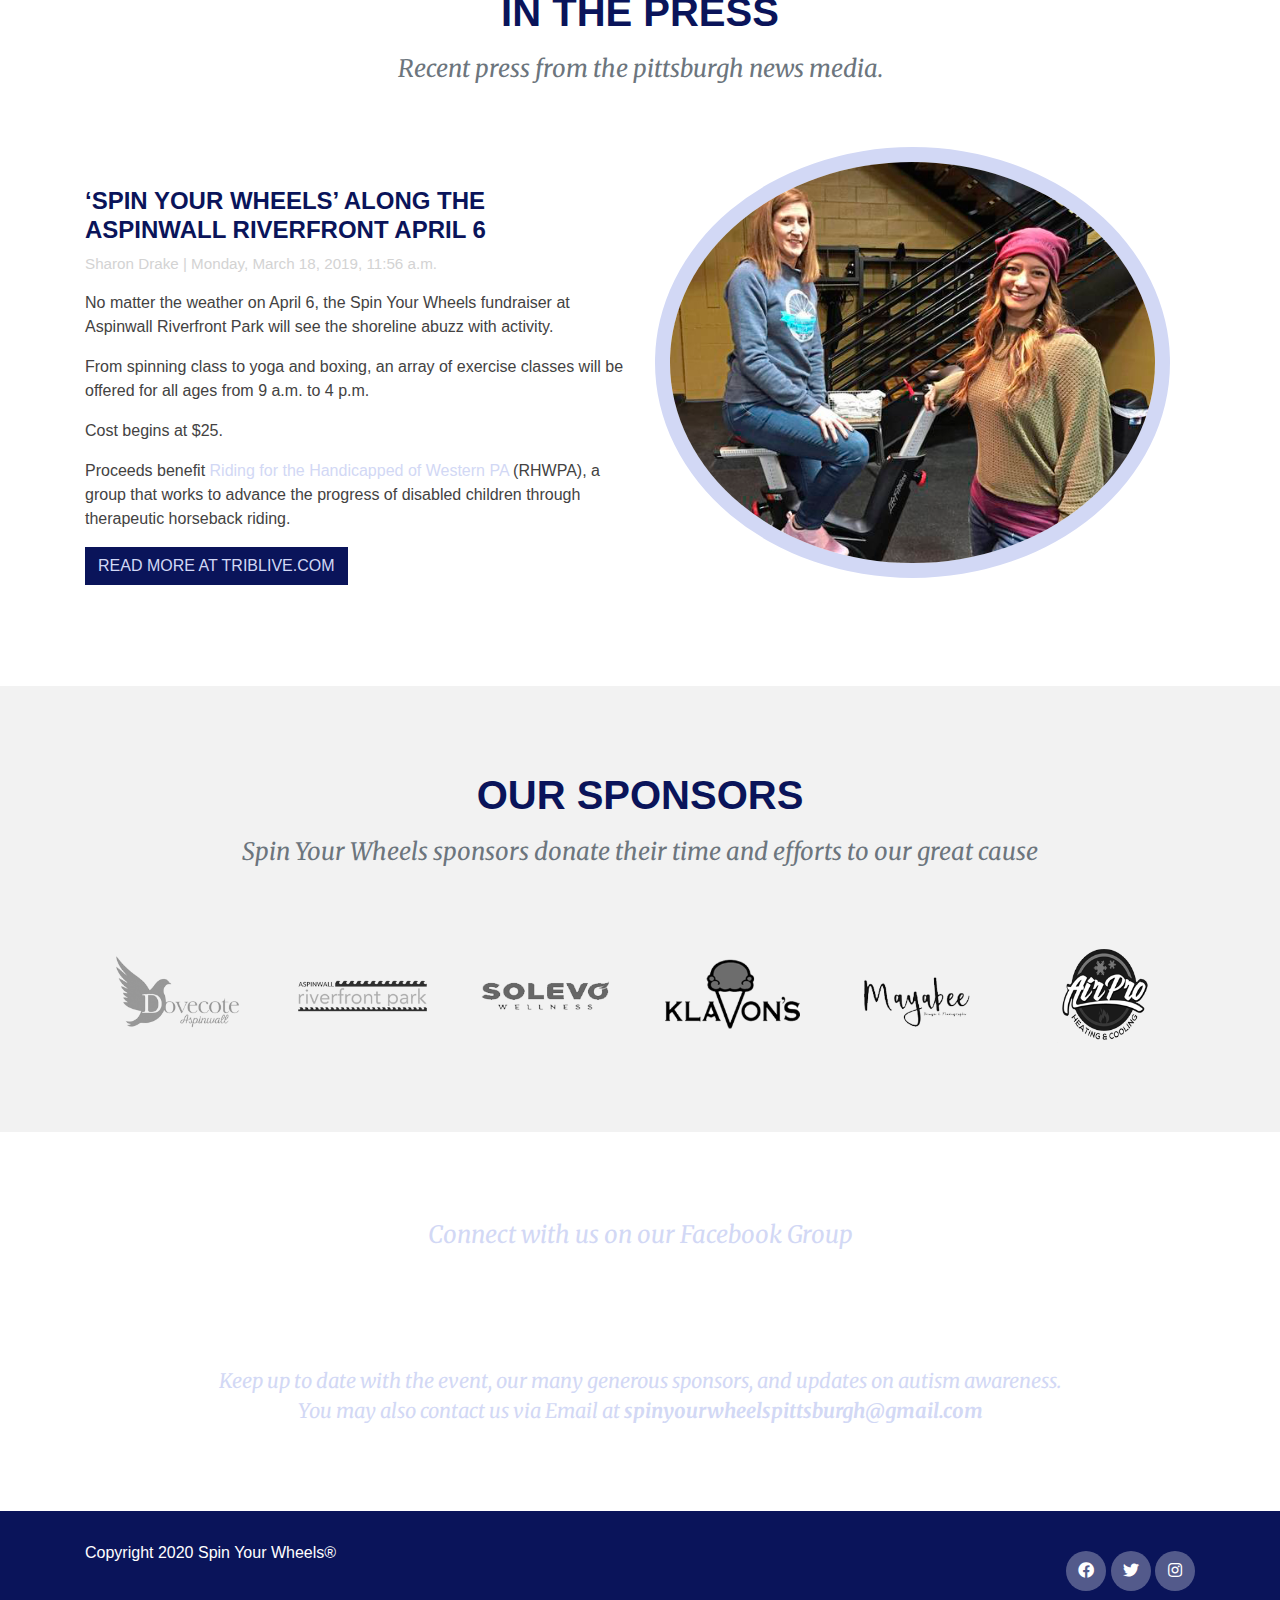
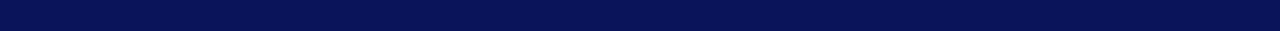
==== commit 8e4740d6: "update to content and some structure" ====
--- a/index.html
+++ b/index.html
@@ -89,7 +89,7 @@
         <div class="intro-text">
           <div class="intro-lead-in">Welcome to Spin Your Wheels</div>
           <div class="intro-heading text-uppercase">Fundraising for the Special Needs Community</div>
-          <div class="intro-lead-in">Due to the Covid-19 shelter in place guidelines, we have put together a virtual experience. <a href="https://www.facebook.com/groups/610157153092961">View the details on our facebook page.</a></div>
+          <div class="intro-lead-in">Due to the Covid-19 shelter in place guidelines, we have put together a virtual experience. <a href="https://spinyourwheels2020.eventsmart.com/events/spin-your-wheels-2020-partdeux/">Register Here</a></div>
           <a class="btn btn-primary btn-xl text-uppercase js-scroll-trigger" href="#the-story">Join Us for Zoom Your Wheels!</a>
         </div>
       </div>
@@ -104,48 +104,109 @@
           </div>
         </div>
         <div class="row">
-         
-          <div class="col-lg-12">
+          <div class="col-lg-12 text-center">
             <div class="mission">
-              <h4 class="story-heading">*ANNOUNCING.....ZOOM YOUR WHEELS!*</h4>
-              <p>While waiting (and hoping) to hear about a new date for a new date for Spin Your Wheels, we wanted to find a way to do something special to keep our efforts for Spin Your Wheels going and to help everyone stay healthy by engaging in some exercise and movement while maintaining social distancing and staying safe at home. RHWPA may not have a riding season this year, but how to pay for the enormous vet bills and arena maintenance remain a constant worry for them to keep their program alive in the years to come.</p>
-              <p>Thus, Spin Your Wheels: The Prequel (AKA Zoom Your Wheels) was born! 
-                On April 18 (the original SYW Day), our instructors will be lined up and ready to lead 30 min classes throughout the day! Here are the details:
-                When: April 18, 2020 from 9am-2:30pm</p>
-              <h4>Schedule: </h4>  
-              <ul>
-              <li>9a-9:15a: Kids Class/Warm up for all! (Instructor: Amy Roenker)</li> 
-              <li> 9:30a: Bootcamp #1 (Instructors: Tony and April Fusaro)</li> 
-              <li> 10:15a: HIIT Kick (Instructor: Jen Evashavik)</li> 
-              <li> 11a: Cardio Yoga (Instructor: Tabitha Brown)</li> 
-              <li> 11:45a: Bootcamp #2 (Instructor: Rory Lazear)</li> 
-               <li>12:30p: Zumba (Instructor Ashlee Lynn)</li> 
-              <li>1:15p: Yoga (Instructor: Lisa Standish)</li>               
-               <li> 2p: Mindful Movement- Adapted/Inclusive Yoga (Instructor Nikki Orsborn)</li>
-              </ul>
-              <div class="alert alert-primary">**We apologize, but no spin classes will be offered at Zoom Your Wheels (for obvious reasons). We’ll have to save them for when we can all be together again!</div>  
-                <h5>How do you sign up</h5>
-                <ul>
-                <li>1. If you are already pre-registered for Spin Your Wheels, this event is included in the registration fee you already paid! <strong> In the next few days, you will be receiving an email from the Spin Your Wheels gmail account with further details. Please check your spam folder if you do not get this email by Wed!</strong></li>  
-                
-            
-<li> 2. This event is open to anyone and everyone, anywhere in the world! We are requesting a minimum donation of $5 per person, per class, although this is not required. If you are interested in joining in, please send an email to <br />
-spinyourwheelspittsburgh@gmail.com <br />
-indicating which class or classes you would like to take. Donations should be made here:  <br />
-<a href="https://www.paypal.me/spinyourwheels">@paypal.me/spinyourwheels</a>
-</li></ul>
-<h5> What do you need?</h5>
-<ul>
-  <li>1. ZOOM on either your cell phone or computer</li>
-  <li>2. Space in your house to exercise (or outside if it’s nice out!)</li>
-  <li>3. Sneakers, a yoga mat or large towel and water</li>
-  <li>4. Your smiling face!</li>
-</ul>
-
-<p>We are so excited to bring this fun addition to Spin Your Wheels to you and to give you a family-friendly day to look forward to while continuing to support Riding for the Handicapped of Western PA! </p>
-<p>Please message Jen with any questions and PLEASE PLEASE PLEASE forward this to everyone you know! The more the merrier!</p>
-<p>See you soon!</p>
-<p>Jen, Katherine,Andrea and Emily</p>
+              <h2 class="section-heading text-uppercase">ANNOUNCING.....ZOOM YOUR WHEELS (Part Deux)!</h2>
+              <h3 class="section-subheading text-muted">You have the option of either spinning your wheels in person at Cycle412 or joining in the fun via Zoom if you have a spin bike at home. Other fab options include zoomed Bootcamp, Yoga, and Zumba. We have stuff to give away, a little swag, and a lot of fun. We’ve missed yinz!</h3>
+            </div>
+          </div>
+        </div>
+       
+        <div class="row">
+          <div class="col-md-12">
+            <h4>Schedule and Details:</h4>  
+          </div>
+        </div>      
+              <div class="row">
+                <div class="col-md-6">
+                 <p>Spin Class @Cycle 412 W/JEN EVASHAVIK<br />
+                  September 13, 2020<br />
+                  8:30 am - 9:15 am</p>
+                </div>
+                <div class="col-md-6">
+                  <p>Spin Class @Zoom W/JEN EVASHAVIK<br />
+                    September 13, 2020<br />
+                    8:30 am - 9:15 am</p>
+                </div>
+              </div>
+              <div class="row">
+                <div class="col-md-6">
+                 <p>Yoga @Zoom W/LISA STANDISH
+                  <br />
+                  September 13, 2020<br />
+                  8:30 am - 9:15 am</p>
+                </div>
+                <div class="col-md-6">
+                  <p>Spin Class @Cycle 412 W/AMY ROENKER<br />
+                    September 13, 2020<br />
+                    9:30 am - 10:15 am</p>
+                </div>
+              </div>
+              <div class="row">
+                <div class="col-md-6">
+                 <p>Spin Class @Zoom W/AMY ROENKER
+                  <br />
+                  September 13, 2020<br />
+                  9:30 am - 10:15 am</p>
+                </div>
+                <div class="col-md-6">
+                  <p>Bootcamp @Zoom W/RORY LAZEAR<br />
+                    September 13, 2020<br />
+                    9:30 am - 10:15 am</p>
+                </div>
+              </div>
+
+              <div class="row">
+                <div class="col-md-6">
+                 <p>Spin Class @Cycle 412 W/TABITHA BROWN
+                  <br />
+                  September 13, 2020<br />
+                  10:30 am - 11:15 am</p>
+                </div>
+                <div class="col-md-6">
+                  <p>Spin Class @Zoom W/TABITHA BROWN<br />
+                    September 13, 2020<br />
+                    10:30 am - 11:15 am</p>
+                </div>
+              </div>
+              <div class="row">
+                <div class="col-md-6">
+                 <p>Mindful Movement @Zoom W/ANNIE LAPIDUS
+                  <br />
+                  September 13, 2020<br />
+                  11:00am - 11:45am</p>
+                </div>
+                <div class="col-md-6">
+                  <p>Zumba @Zoom W/ANA MASKALOVIC
+                    <br />
+                    September 13, 2020<br />
+                    10:30 am - 11:15 am</p>
+                </div>
+              </div>
+ <div class="row">
+   <div class="col-md-12 text-center">
+    <h5>Venue Cycle412 at Alpha Athletics</h5>
+    <h6>Venue Phone: (412) 828-7801</h6>
+   <h6>Venue Website: https://alphaathleticspgh.com/</h6> 
+<h5>Address:</h5>
+<h6>811 Boyd Ave, Pittsburgh, Pennsylvania, 15238, United States</h6>
+   </div>
+ </div>
+ <div class="row">
+   <div class="col-md-12 text-center">
+   
+   </div>
+ </div>
+  
+ <div class="row">
+   <div class="col-md-12 text-center">
+    <p>We are so excited to bring this fun addition to Spin Your Wheels to you and to give you a family-friendly day to look forward to while continuing to support Riding for the Handicapped of Western PA! </p>
+    <p>Please message Jen with any questions and PLEASE PLEASE PLEASE forward this to everyone you know! The more the merrier!</p>
+    <p>See you soon!</p>
+    <p>Jen, Katherine,Andrea and Emily</p>
+   </div>
+ </div>
+
             </div>
           </div>
         </div>
--- a/css/style.css
+++ b/css/style.css
@@ -856,4 +856,8 @@
 section.customer-logos.slider.slick-initialized.slick-slider {
   padding-top: 0;
   padding-bottom: 0;
+}
+div#map_canvas_175-176 {
+  margin-top: 1rem;
+  margin: 0 auto;
 }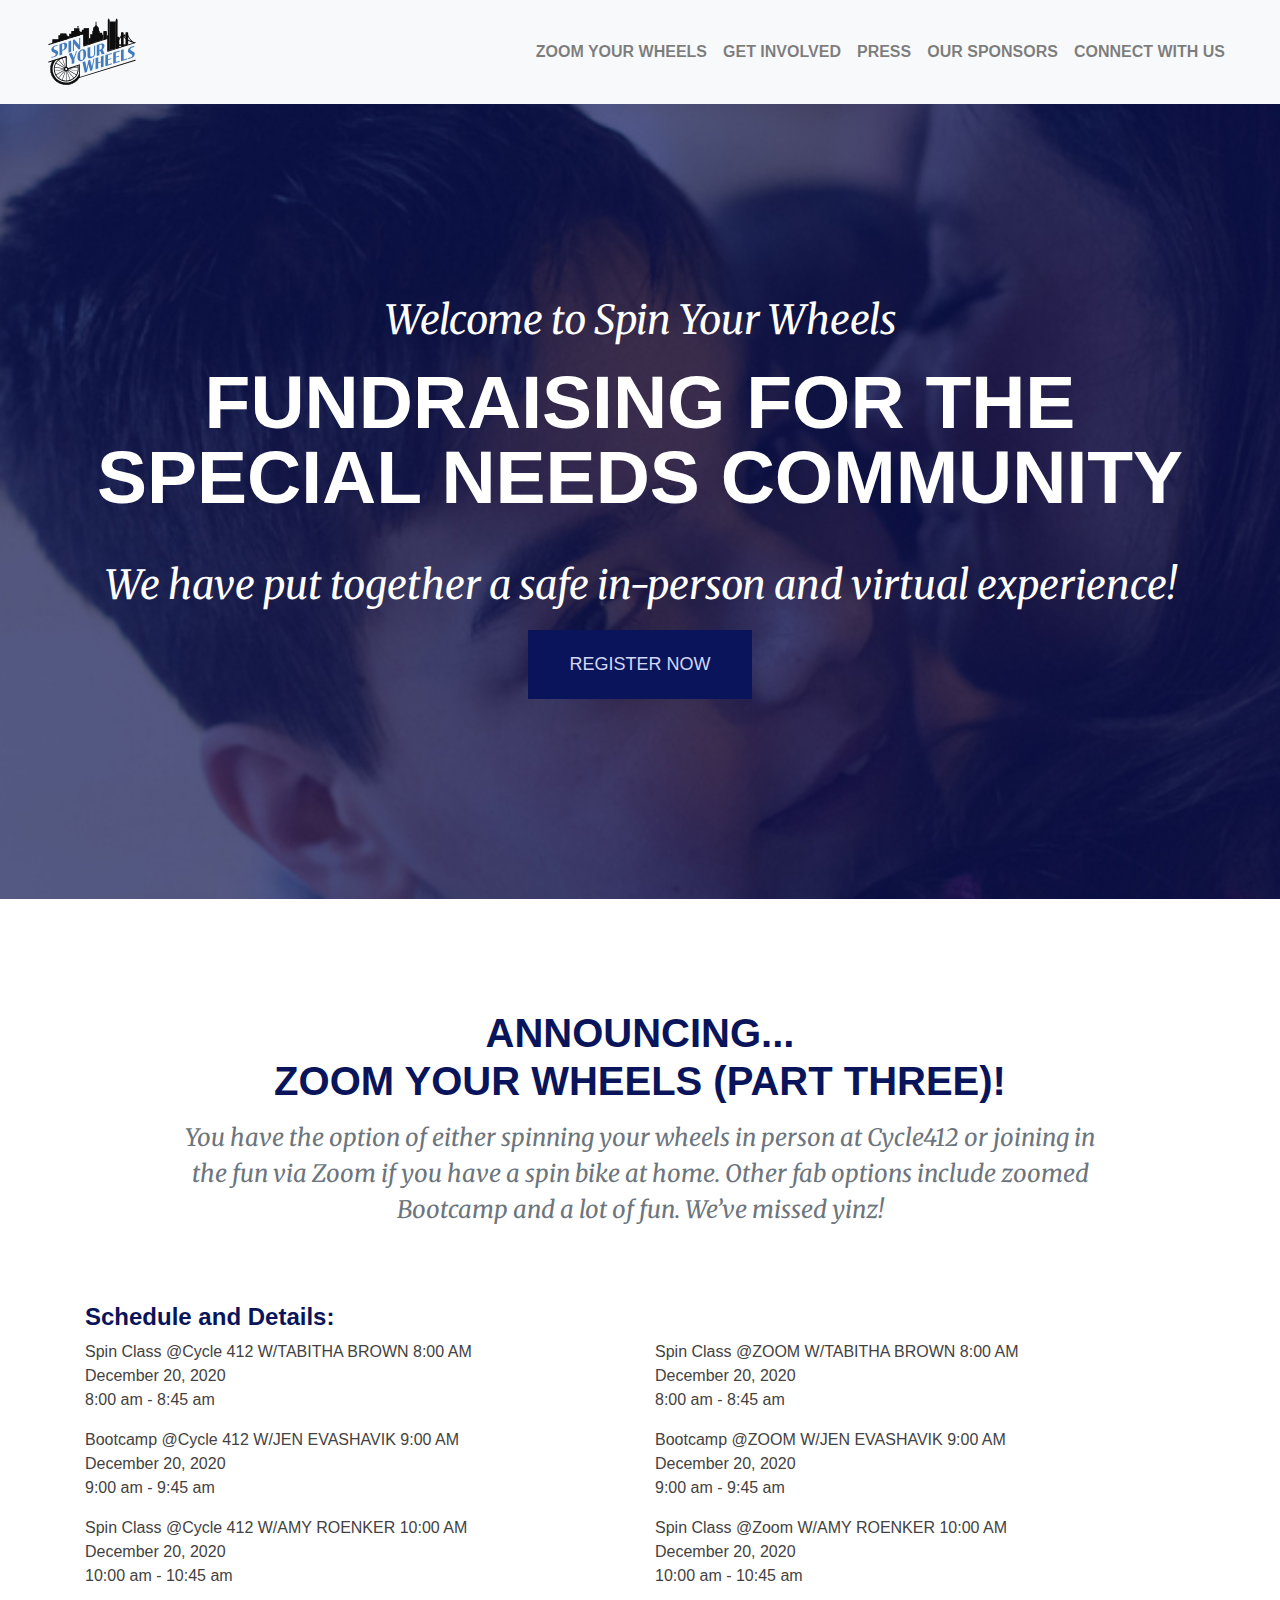
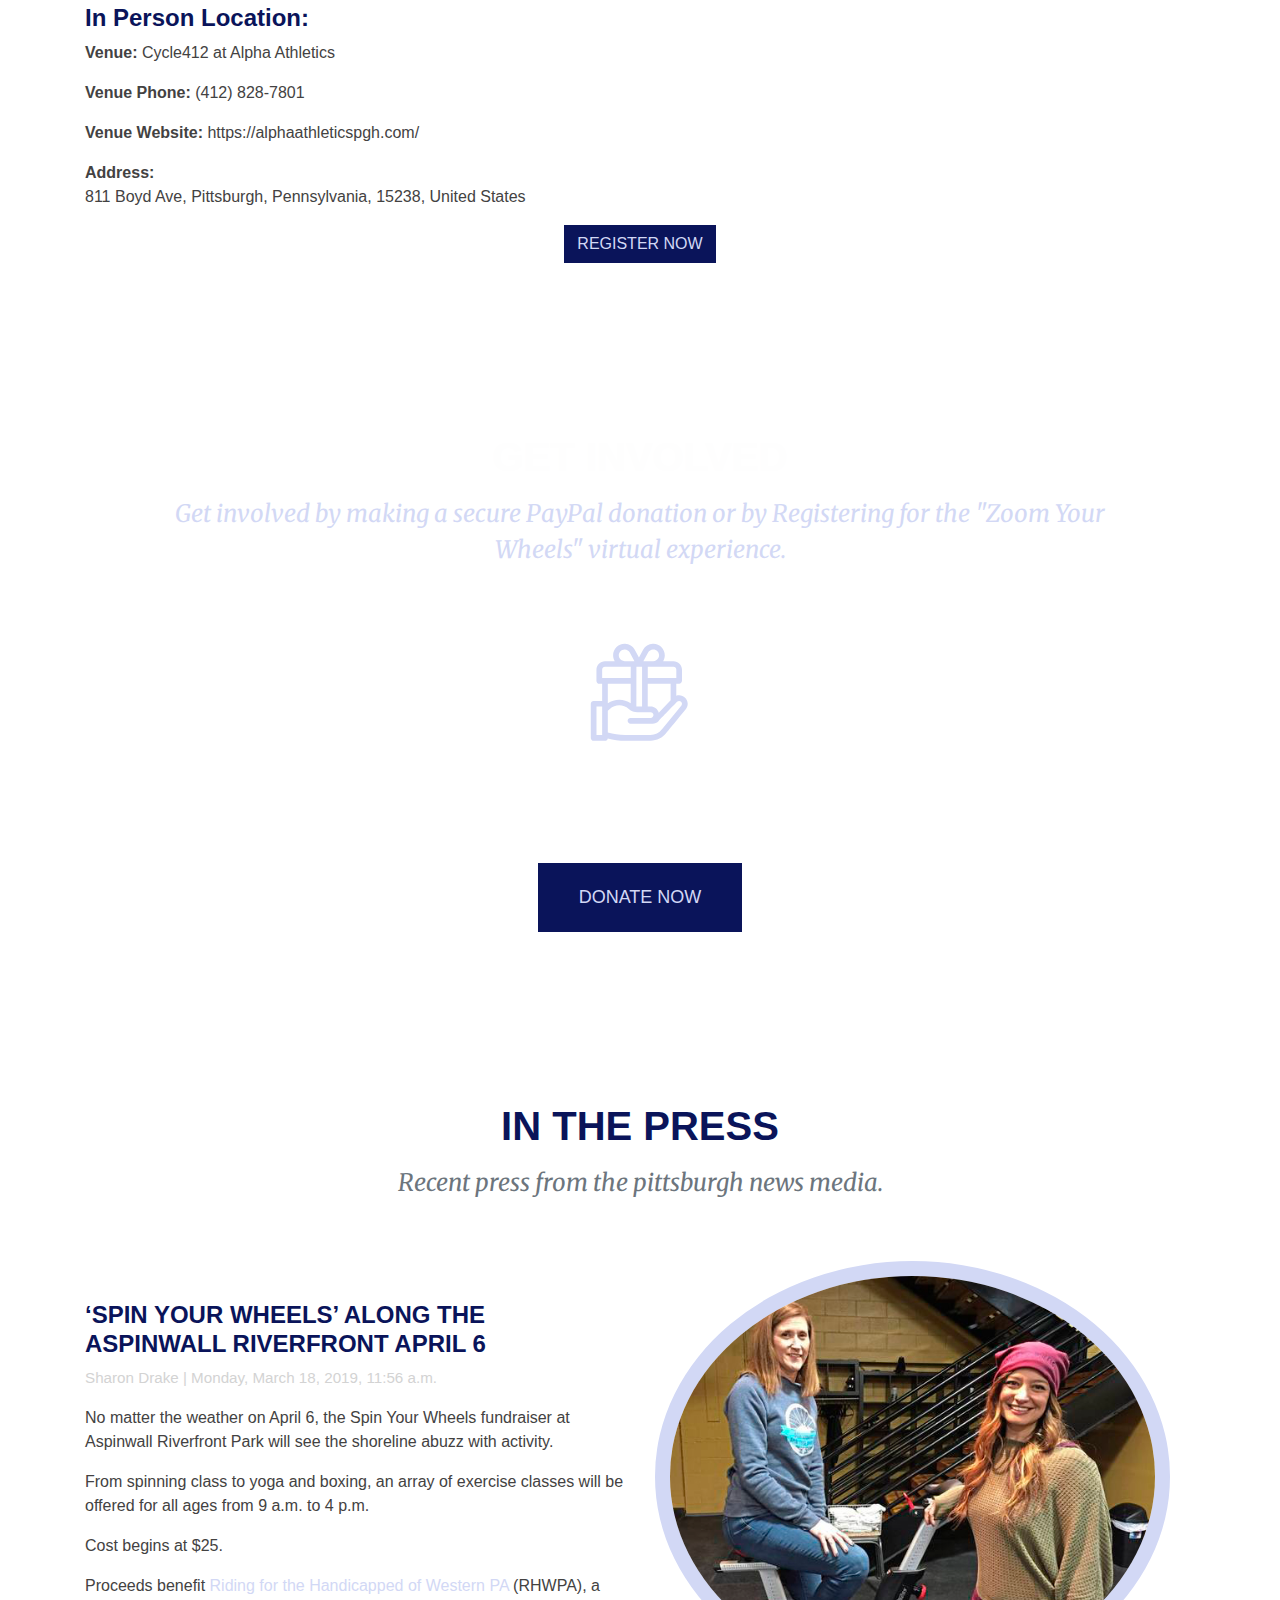
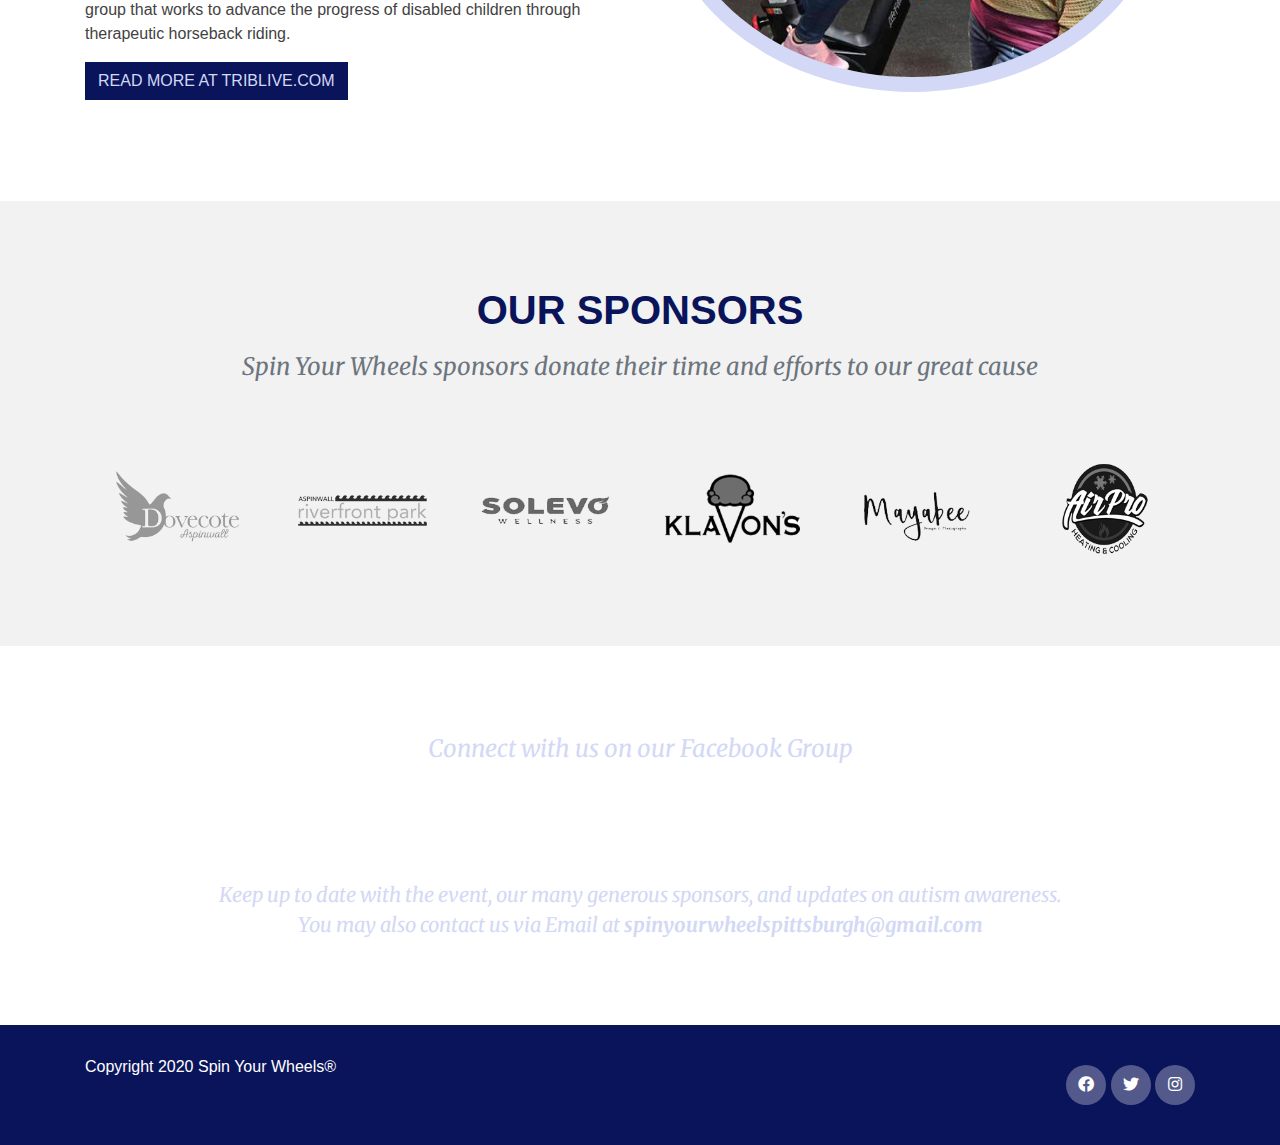
==== commit a39b9d19: "updates to spin your wheels three content" ====
--- a/index.html
+++ b/index.html
@@ -89,8 +89,8 @@
         <div class="intro-text">
           <div class="intro-lead-in">Welcome to Spin Your Wheels</div>
           <div class="intro-heading text-uppercase">Fundraising for the Special Needs Community</div>
-          <div class="intro-lead-in">Due to the Covid-19 shelter in place guidelines, we have put together a virtual experience. <a href="https://spinyourwheels2020.eventsmart.com/events/spin-your-wheels-2020-partdeux/">Register Here</a></div>
-          <a class="btn btn-primary btn-xl text-uppercase js-scroll-trigger" href="#the-story">Join Us for Zoom Your Wheels!</a>
+          <div class="intro-lead-in">We have put together a safe in-person and virtual experience!</div>
+          <a class="btn btn-primary btn-xl text-uppercase js-scroll-trigger" href="https://spinyourwheels2020.eventsmart.com/events/zoom-your-wheels-3-2020-edition/">Register Now</a>
         </div>
       </div>
     </header>
@@ -99,15 +99,10 @@
       <div class="container">
         <div class="row">
           <div class="col-lg-12 text-center">
-            <h2 class="section-heading text-uppercase">The Mission</h2>
-            <h3 class="section-subheading text-muted">To support the special needs community in the Pittsburgh area by raising money while having fun </h3>
-          </div>
-        </div>
-        <div class="row">
-          <div class="col-lg-12 text-center">
             <div class="mission">
-              <h2 class="section-heading text-uppercase">ANNOUNCING.....ZOOM YOUR WHEELS (Part Deux)!</h2>
-              <h3 class="section-subheading text-muted">You have the option of either spinning your wheels in person at Cycle412 or joining in the fun via Zoom if you have a spin bike at home. Other fab options include zoomed Bootcamp, Yoga, and Zumba. We have stuff to give away, a little swag, and a lot of fun. We’ve missed yinz!</h3>
+              <h2 class="section-heading text-uppercase">ANNOUNCING...<br />
+                ZOOM YOUR WHEELS (Part Three)!</h2>
+              <h3 class="section-subheading text-muted">You have the option of either spinning your wheels in person at Cycle412 or joining in the fun via Zoom if you have a spin bike at home. Other fab options include zoomed Bootcamp and a lot of fun. We’ve missed yinz!</h3>
             </div>
           </div>
         </div>
@@ -119,102 +114,64 @@
         </div>      
               <div class="row">
                 <div class="col-md-6">
-                 <p>Spin Class @Cycle 412 W/JEN EVASHAVIK<br />
-                  September 13, 2020<br />
-                  8:30 am - 9:15 am</p>
-                </div>
-                <div class="col-md-6">
-                  <p>Spin Class @Zoom W/JEN EVASHAVIK<br />
-                    September 13, 2020<br />
-                    8:30 am - 9:15 am</p>
-                </div>
+                 <p>Spin Class @Cycle 412 W/TABITHA BROWN 8:00 AM<br />
+                  December 20, 2020<br />
+                  8:00 am - 8:45 am</p>
+                </div>
+                <div class="col-md-6">
+                  <p>Spin Class @ZOOM W/TABITHA BROWN 8:00 AM<br />
+                   December 20, 2020<br />
+                   8:00 am - 8:45 am</p>
+                 </div>
               </div>
               <div class="row">
                 <div class="col-md-6">
-                 <p>Yoga @Zoom W/LISA STANDISH
+                 <p>Bootcamp @Cycle 412 W/JEN EVASHAVIK 9:00 AM
                   <br />
-                  September 13, 2020<br />
-                  8:30 am - 9:15 am</p>
-                </div>
-                <div class="col-md-6">
-                  <p>Spin Class @Cycle 412 W/AMY ROENKER<br />
-                    September 13, 2020<br />
-                    9:30 am - 10:15 am</p>
-                </div>
+                  December 20, 2020<br />
+                  9:00 am - 9:45 am</p>
+                </div>
+                <div class="col-md-6">
+                  <p>Bootcamp @ZOOM W/JEN EVASHAVIK 9:00 AM
+                   <br />
+                   December 20, 2020<br />
+                   9:00 am - 9:45 am</p>
+                 </div>
               </div>
               <div class="row">
                 <div class="col-md-6">
-                 <p>Spin Class @Zoom W/AMY ROENKER
+                 <p>Spin Class @Cycle 412 W/AMY ROENKER 10:00 AM
                   <br />
-                  September 13, 2020<br />
-                  9:30 am - 10:15 am</p>
-                </div>
-                <div class="col-md-6">
-                  <p>Bootcamp @Zoom W/RORY LAZEAR<br />
-                    September 13, 2020<br />
-                    9:30 am - 10:15 am</p>
-                </div>
-              </div>
-
+                  December 20, 2020<br />
+                  10:00 am - 10:45 am</p>
+                </div>
+                <div class="col-md-6">
+                  <p>Spin Class @Zoom W/AMY ROENKER 10:00 AM<br />
+                    December 20, 2020<br />
+                    10:00 am - 10:45 am</p>
+                </div>
+              </div>
               <div class="row">
-                <div class="col-md-6">
-                 <p>Spin Class @Cycle 412 W/TABITHA BROWN
-                  <br />
-                  September 13, 2020<br />
-                  10:30 am - 11:15 am</p>
-                </div>
-                <div class="col-md-6">
-                  <p>Spin Class @Zoom W/TABITHA BROWN<br />
-                    September 13, 2020<br />
-                    10:30 am - 11:15 am</p>
-                </div>
-              </div>
-              <div class="row">
-                <div class="col-md-6">
-                 <p>Mindful Movement @Zoom W/ANNIE LAPIDUS
-                  <br />
-                  September 13, 2020<br />
-                  11:00am - 11:45am</p>
-                </div>
-                <div class="col-md-6">
-                  <p>Zumba @Zoom W/ANA MASKALOVIC
-                    <br />
-                    September 13, 2020<br />
-                    10:30 am - 11:15 am</p>
-                </div>
-              </div>
- <div class="row">
-   <div class="col-md-12 text-center">
-    <h5>Venue Cycle412 at Alpha Athletics</h5>
-    <h6>Venue Phone: (412) 828-7801</h6>
-   <h6>Venue Website: https://alphaathleticspgh.com/</h6> 
-<h5>Address:</h5>
-<h6>811 Boyd Ave, Pittsburgh, Pennsylvania, 15238, United States</h6>
-   </div>
- </div>
- <div class="row">
-   <div class="col-md-12 text-center">
-   
-   </div>
- </div>
-  
- <div class="row">
-   <div class="col-md-12 text-center">
-    <p>We are so excited to bring this fun addition to Spin Your Wheels to you and to give you a family-friendly day to look forward to while continuing to support Riding for the Handicapped of Western PA! </p>
-    <p>Please message Jen with any questions and PLEASE PLEASE PLEASE forward this to everyone you know! The more the merrier!</p>
-    <p>See you soon!</p>
-    <p>Jen, Katherine,Andrea and Emily</p>
-   </div>
- </div>
-
-            </div>
-          </div>
-        </div>
-      </div>
-
-    </section>
-
-
+                <div class="col-md-12">
+                  <h4>In Person Location:</h4> 
+                  <p><strong>Venue:</strong> Cycle412 at Alpha Athletics</p>
+                  <p><strong>Venue Phone:</strong> (412) 828-7801</p>
+                  <p><strong>Venue Website:</strong> https://alphaathleticspgh.com/</p> 
+                  <p><strong>Address:</strong><br>
+                  811 Boyd Ave, Pittsburgh, Pennsylvania, 15238, United States</p> 
+                </div>
+              </div>
+            <div class="row">
+              <div class="col-md-12 text-center">
+                <a class="btn btn-primary text-uppercase js-scroll-trigger" href="https://spinyourwheels2020.eventsmart.com/events/zoom-your-wheels-3-2020-edition/">Register Now</a>
+              </div>
+            </div>
+
+            </div>
+          </div>
+        </div>
+      </div>
+ </section>
     <!-- Get Involved -->
     <section id="get-involved">
       <div class="container">
--- a/css/style.css
+++ b/css/style.css
@@ -355,6 +355,11 @@
   display: inline;
   font-size: 32px;
 }
+@media (max-width: 500px){
+  h2 {
+    font-size: 30px;
+  }
+}
 /*
 * ==========================================================
 *     FORMS
@@ -860,4 +865,5 @@
 div#map_canvas_175-176 {
   margin-top: 1rem;
   margin: 0 auto;
-}+}
+
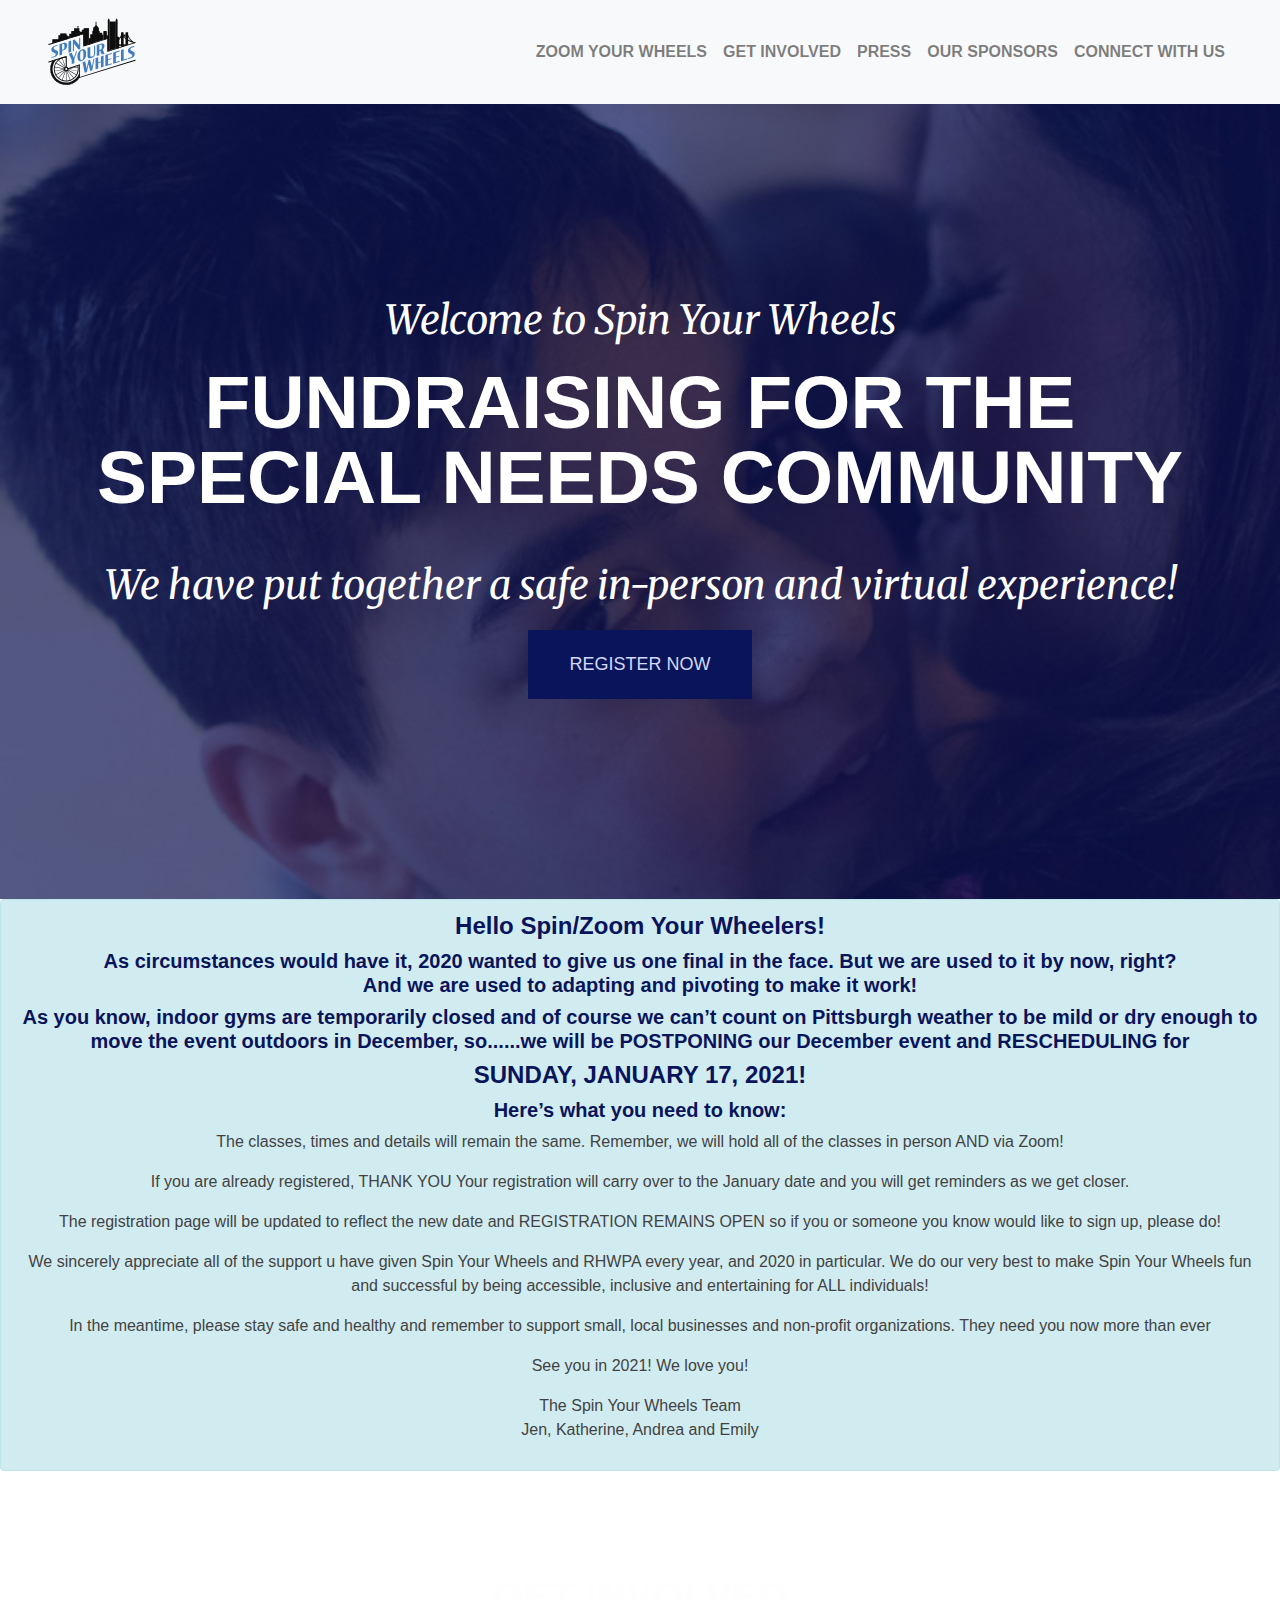
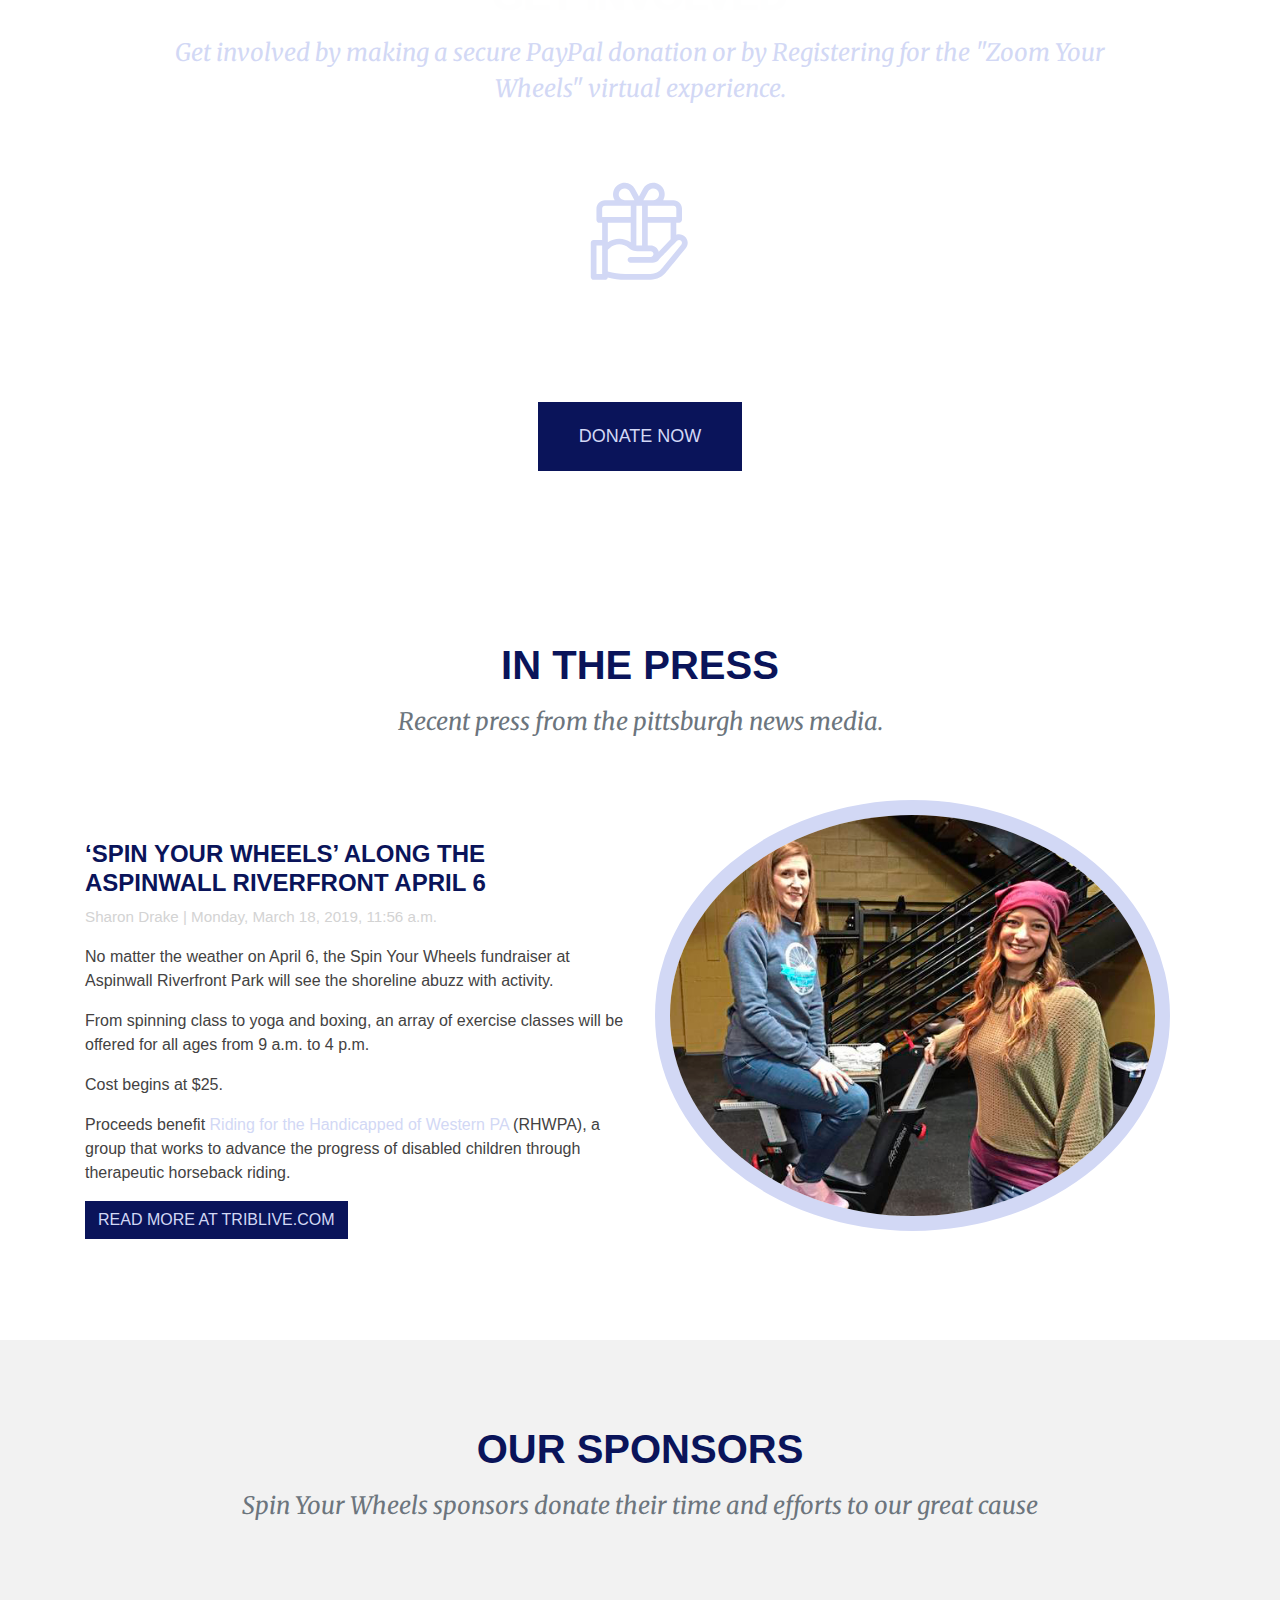
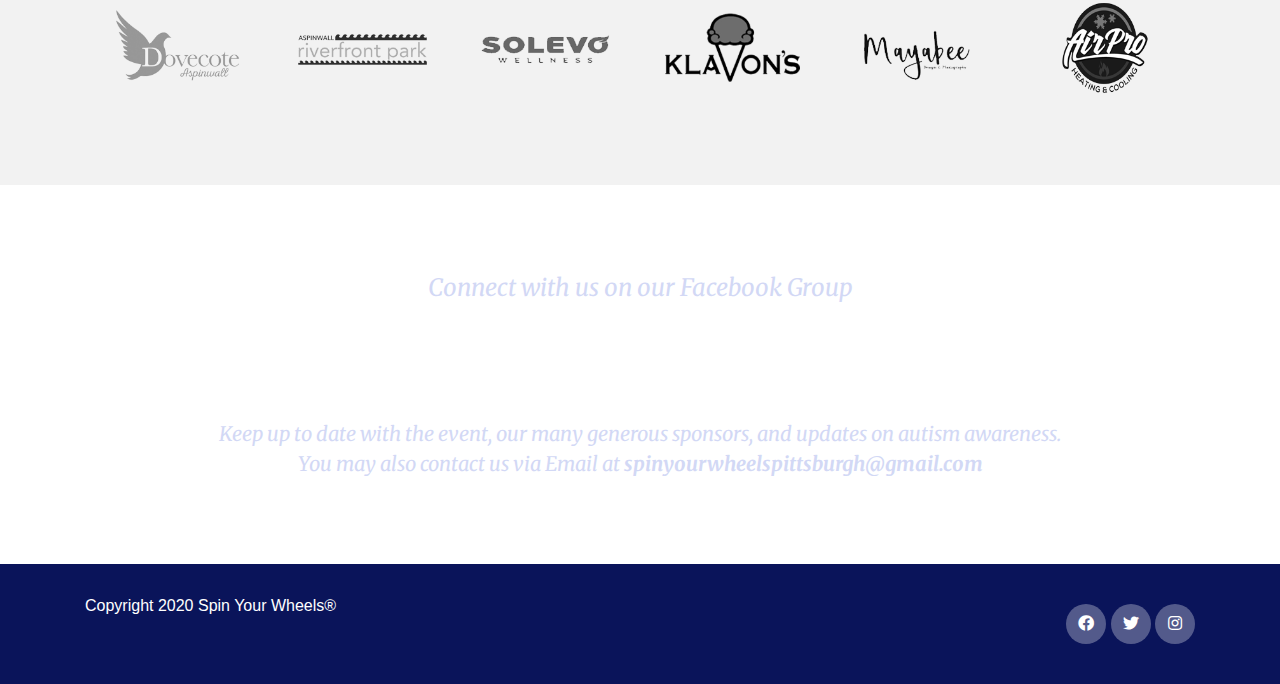
==== commit a1e555c1: "revised homepage for change of date" ====
--- a/index.html
+++ b/index.html
@@ -11,7 +11,7 @@
     </script>
     <!-- Required meta tags -->
     <meta charset="utf-8">
-    <title>Spin Your Wheels Annual Event - On April 18, 2020</title>
+    <title>Spin Your Wheels Annual Event</title>
     <meta name="viewport" content="width=device-width, initial-scale=1, shrink-to-fit=no">
     <meta name="description"
       content="To support the special needs community in the Pittsburgh area by raising money while having fun">
@@ -94,84 +94,33 @@
         </div>
       </div>
     </header>
-    <!-- The Story -->
-    <section id="the-story">
-      <div class="container">
-        <div class="row">
-          <div class="col-lg-12 text-center">
-            <div class="mission">
-              <h2 class="section-heading text-uppercase">ANNOUNCING...<br />
-                ZOOM YOUR WHEELS (Part Three)!</h2>
-              <h3 class="section-subheading text-muted">You have the option of either spinning your wheels in person at Cycle412 or joining in the fun via Zoom if you have a spin bike at home. Other fab options include zoomed Bootcamp and a lot of fun. We’ve missed yinz!</h3>
-            </div>
-          </div>
-        </div>
-       
-        <div class="row">
-          <div class="col-md-12">
-            <h4>Schedule and Details:</h4>  
-          </div>
-        </div>      
-              <div class="row">
-                <div class="col-md-6">
-                 <p>Spin Class @Cycle 412 W/TABITHA BROWN 8:00 AM<br />
-                  December 20, 2020<br />
-                  8:00 am - 8:45 am</p>
-                </div>
-                <div class="col-md-6">
-                  <p>Spin Class @ZOOM W/TABITHA BROWN 8:00 AM<br />
-                   December 20, 2020<br />
-                   8:00 am - 8:45 am</p>
-                 </div>
-              </div>
-              <div class="row">
-                <div class="col-md-6">
-                 <p>Bootcamp @Cycle 412 W/JEN EVASHAVIK 9:00 AM
-                  <br />
-                  December 20, 2020<br />
-                  9:00 am - 9:45 am</p>
-                </div>
-                <div class="col-md-6">
-                  <p>Bootcamp @ZOOM W/JEN EVASHAVIK 9:00 AM
-                   <br />
-                   December 20, 2020<br />
-                   9:00 am - 9:45 am</p>
-                 </div>
-              </div>
-              <div class="row">
-                <div class="col-md-6">
-                 <p>Spin Class @Cycle 412 W/AMY ROENKER 10:00 AM
-                  <br />
-                  December 20, 2020<br />
-                  10:00 am - 10:45 am</p>
-                </div>
-                <div class="col-md-6">
-                  <p>Spin Class @Zoom W/AMY ROENKER 10:00 AM<br />
-                    December 20, 2020<br />
-                    10:00 am - 10:45 am</p>
-                </div>
-              </div>
-              <div class="row">
-                <div class="col-md-12">
-                  <h4>In Person Location:</h4> 
-                  <p><strong>Venue:</strong> Cycle412 at Alpha Athletics</p>
-                  <p><strong>Venue Phone:</strong> (412) 828-7801</p>
-                  <p><strong>Venue Website:</strong> https://alphaathleticspgh.com/</p> 
-                  <p><strong>Address:</strong><br>
-                  811 Boyd Ave, Pittsburgh, Pennsylvania, 15238, United States</p> 
-                </div>
-              </div>
-            <div class="row">
-              <div class="col-md-12 text-center">
-                <a class="btn btn-primary text-uppercase js-scroll-trigger" href="https://spinyourwheels2020.eventsmart.com/events/zoom-your-wheels-3-2020-edition/">Register Now</a>
-              </div>
-            </div>
-
-            </div>
-          </div>
-        </div>
-      </div>
- </section>
+
+    <div class="alert alert-info fade show text-center" role="alert">
+      <h4>Hello Spin/Zoom Your Wheelers!</h4>
+
+<h5>As circumstances would have it, 2020 wanted to give us one final in the face. But we are used to it by now, right?<br /> And we are used to adapting and pivoting to make it work! </h5>
+
+  <h5>As you know, indoor gyms are temporarily closed and of course we can’t count on Pittsburgh weather to be mild or dry enough to move the event outdoors in December, so......we will be POSTPONING our December event and RESCHEDULING for</h5>
+
+<h4>SUNDAY, JANUARY 17, 2021!</h4>
+
+<h5>Here’s what you need to know:</h5>
+
+<p>The classes, times and details will remain the same. Remember, we will hold all of the classes in person AND via Zoom! </p>
+
+<p>If you are already registered, THANK YOU Your registration will carry over to the January date and you will get reminders as we get closer.</p>
+
+<p>The registration page will be updated to reflect the new date and REGISTRATION REMAINS OPEN so if you or someone you know would like to sign up, please do!</p>
+
+<p>We sincerely appreciate all of the support u have given Spin Your Wheels and RHWPA every year, and 2020 in particular. We do our very best to make Spin Your Wheels fun and successful by being accessible, inclusive and entertaining for ALL individuals!</p>
+
+<p>In the meantime, please stay safe and healthy and remember to support small, local businesses and non-profit organizations. They need you now more than ever</p>
+
+<p>See you in 2021! We love you!</p>
+
+<p>The Spin Your Wheels Team<br />
+Jen, Katherine, Andrea and Emily</p>
+    </div>
     <!-- Get Involved -->
     <section id="get-involved">
       <div class="container">
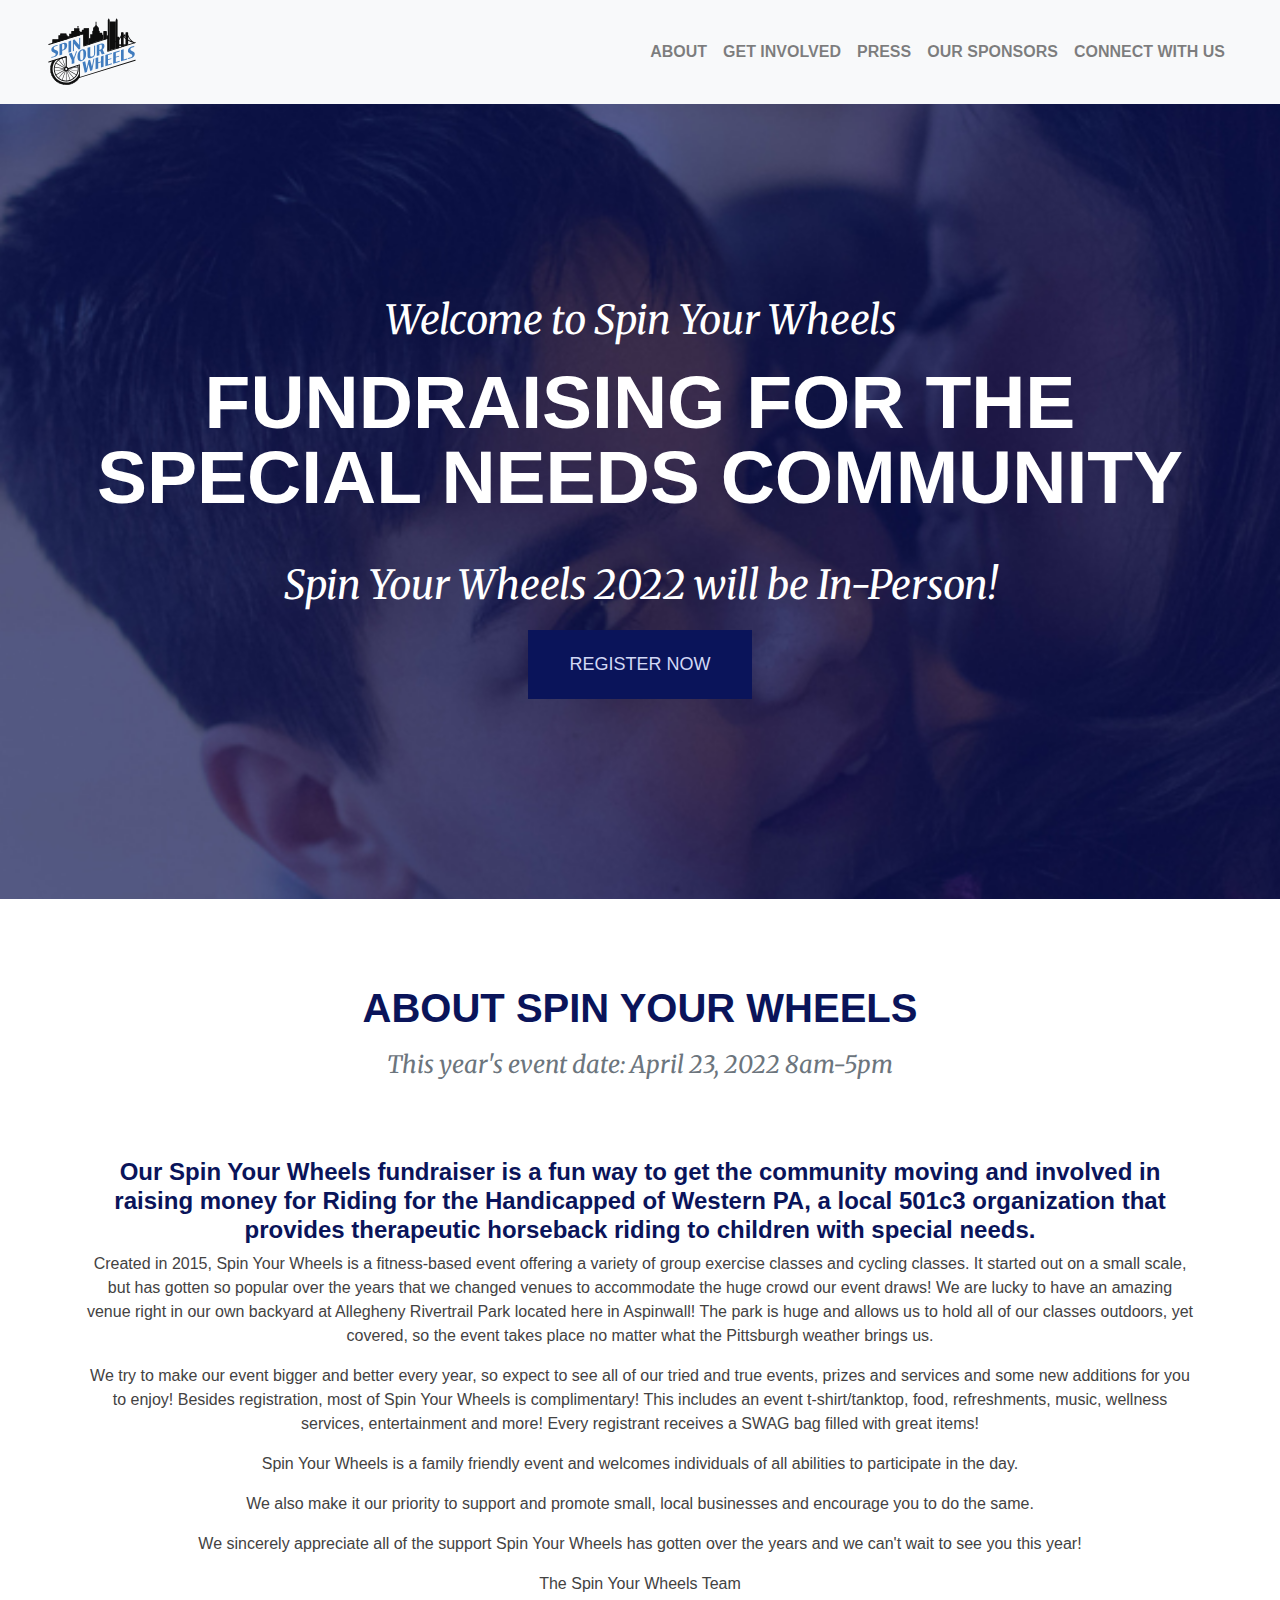
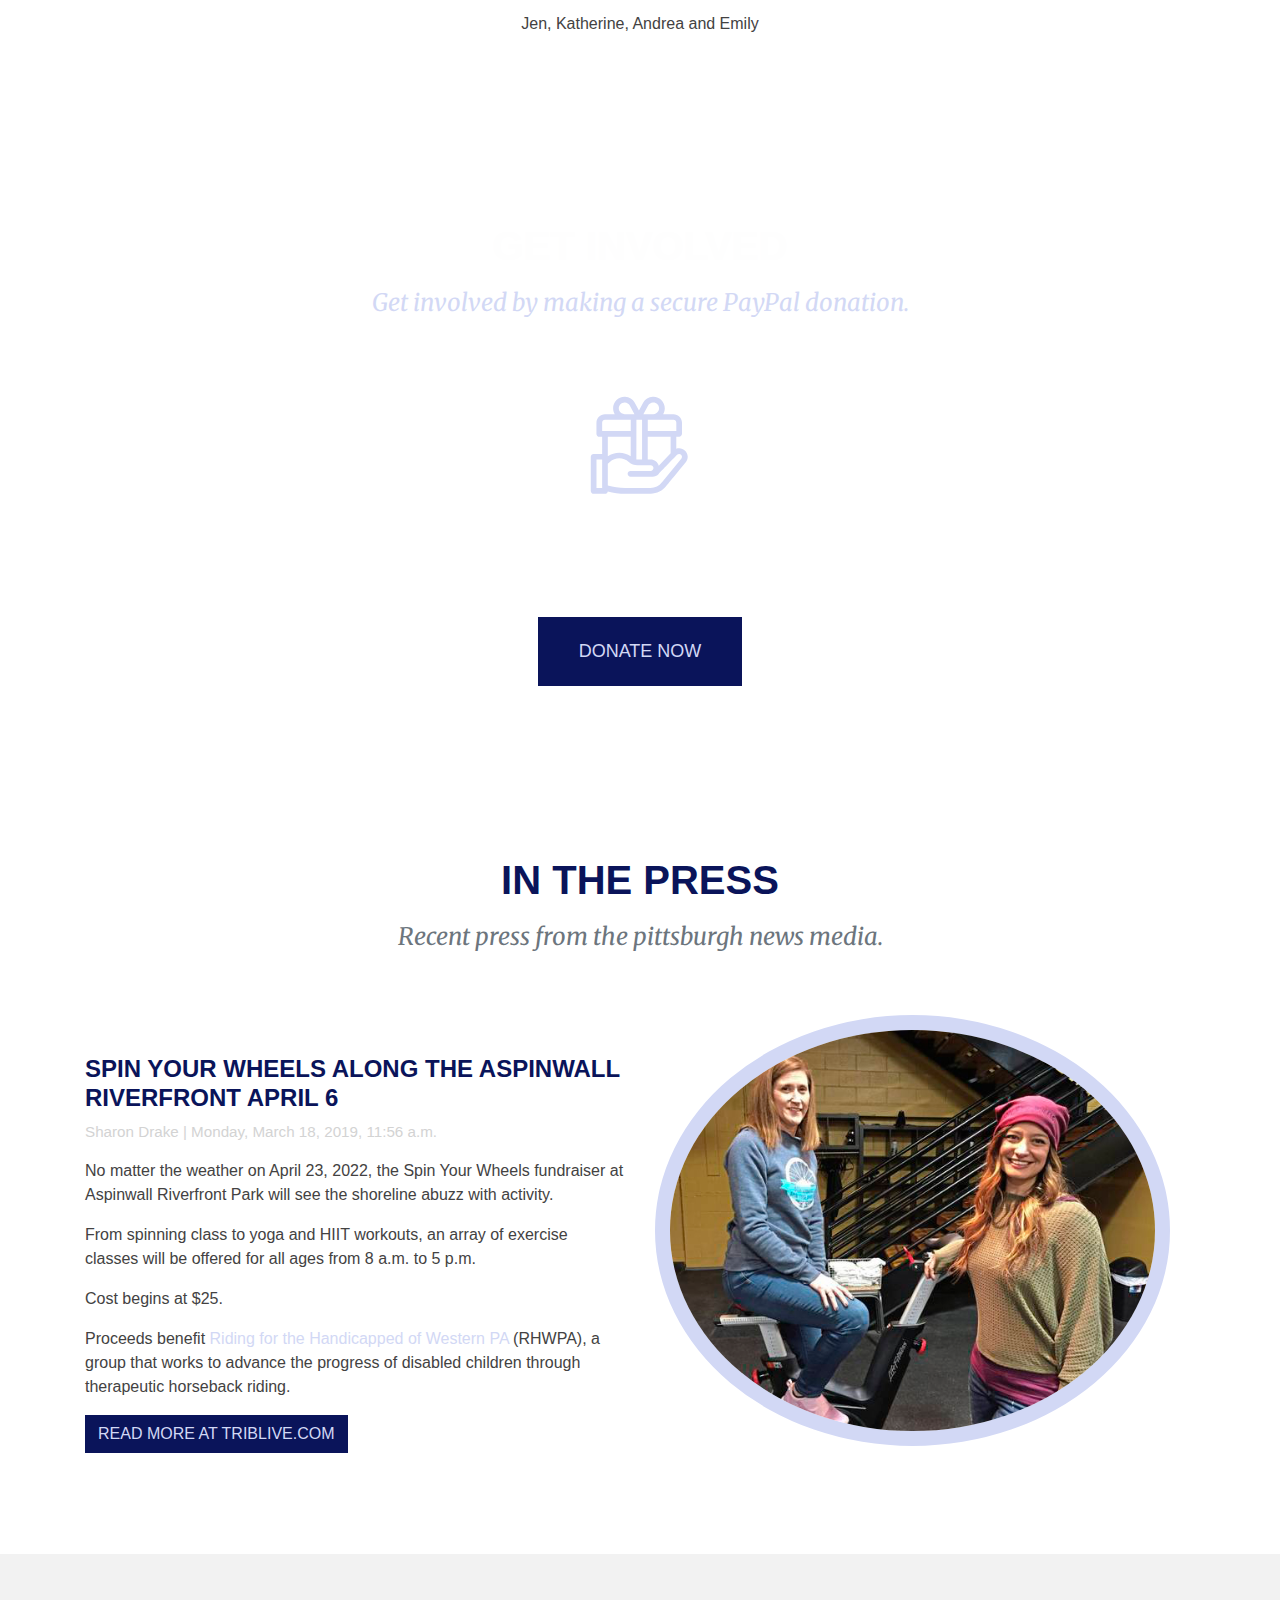
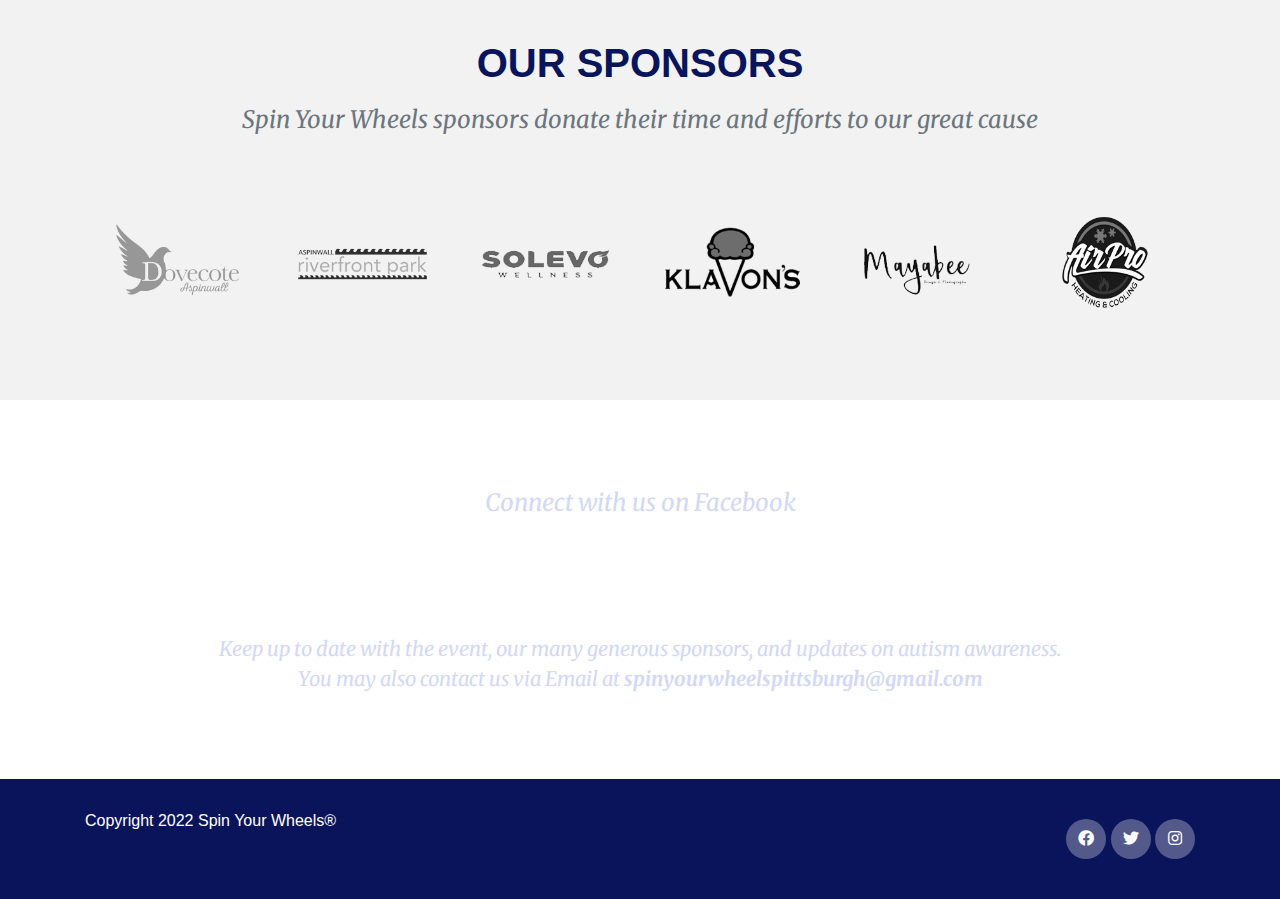
==== commit bf147592: "new 2022 content edits" ====
--- a/index.html
+++ b/index.html
@@ -20,7 +20,7 @@
 
 
     <!-- Favicon -->
-    <link rel="icon" type="image/png" href="img/spin_logo_ip4_icon.ico" />
+    <link rel="icon" type="image/png" href="img/favicon.ico" />
 
     <!-- Bootstrap CSS -->
     <link rel="stylesheet" href="https://maxcdn.bootstrapcdn.com/bootstrap/4.0.0/css/bootstrap.min.css"
@@ -63,7 +63,7 @@
         <div class="collapse navbar-collapse" id="navbarResponsive">
           <ul class="navbar-nav ml-auto">
             <li class="nav-item">
-              <a class="nav-link" href="#the-story">Zoom Your Wheels</a>
+              <a class="nav-link" href="#the-story">About</a>
             </li>
             <li class="nav-item">
               <a class="nav-link" href="#get-involved">Get Involved</a>
@@ -89,37 +89,37 @@
         <div class="intro-text">
           <div class="intro-lead-in">Welcome to Spin Your Wheels</div>
           <div class="intro-heading text-uppercase">Fundraising for the Special Needs Community</div>
-          <div class="intro-lead-in">We have put together a safe in-person and virtual experience!</div>
+          <div class="intro-lead-in">Spin Your Wheels 2022 will be In-Person!</div>
           <a class="btn btn-primary btn-xl text-uppercase js-scroll-trigger" href="https://spinyourwheels2020.eventsmart.com/events/zoom-your-wheels-3-2020-edition/">Register Now</a>
         </div>
       </div>
     </header>
 
-    <div class="alert alert-info fade show text-center" role="alert">
-      <h4>Hello Spin/Zoom Your Wheelers!</h4>
-
-<h5>As circumstances would have it, 2020 wanted to give us one final in the face. But we are used to it by now, right?<br /> And we are used to adapting and pivoting to make it work! </h5>
-
-  <h5>As you know, indoor gyms are temporarily closed and of course we can’t count on Pittsburgh weather to be mild or dry enough to move the event outdoors in December, so......we will be POSTPONING our December event and RESCHEDULING for</h5>
-
-<h4>SUNDAY, JANUARY 17, 2021!</h4>
-
-<h5>Here’s what you need to know:</h5>
-
-<p>The classes, times and details will remain the same. Remember, we will hold all of the classes in person AND via Zoom! </p>
-
-<p>If you are already registered, THANK YOU Your registration will carry over to the January date and you will get reminders as we get closer.</p>
-
-<p>The registration page will be updated to reflect the new date and REGISTRATION REMAINS OPEN so if you or someone you know would like to sign up, please do!</p>
-
-<p>We sincerely appreciate all of the support u have given Spin Your Wheels and RHWPA every year, and 2020 in particular. We do our very best to make Spin Your Wheels fun and successful by being accessible, inclusive and entertaining for ALL individuals!</p>
-
-<p>In the meantime, please stay safe and healthy and remember to support small, local businesses and non-profit organizations. They need you now more than ever</p>
-
-<p>See you in 2021! We love you!</p>
-
-<p>The Spin Your Wheels Team<br />
-Jen, Katherine, Andrea and Emily</p>
+    <section id="the-story">
+      <div class="container">
+        <div class="row"> 
+          <div class="col-lg-12 text-center">
+            <h2 class="section-heading text-uppercase">About Spin Your Wheels</h2>
+            <h3 class="section-subheading text-muted">This year's event date: April 23, 2022 8am-5pm </h3>
+           <h4>Our Spin Your Wheels fundraiser is a fun way to get the community moving and involved in raising money for Riding for the Handicapped of Western PA, a local 501c3 organization that provides therapeutic horseback riding to children with special needs.</h4> 
+
+           <p>Created in 2015, Spin Your Wheels is a fitness-based event offering a variety of group exercise classes and cycling classes. It started out on a small scale, but has gotten so popular over the years that we changed venues to accommodate the huge crowd our event draws! We are lucky to have an amazing venue right in our own backyard at Allegheny Rivertrail Park located here in Aspinwall! The park is huge and allows us to hold all of our classes outdoors, yet covered, so the event takes place no matter what the Pittsburgh weather brings us.</p> 
+            
+           <p>We try to make our event bigger and better every year, so expect to see all of our tried and true events, prizes and services and some new additions for you to enjoy! Besides registration, most of Spin Your Wheels is complimentary! This includes an event t-shirt/tanktop, food, refreshments, music, wellness services, entertainment and more! Every registrant receives a SWAG bag filled with great items!</p> 
+            
+           <p>Spin Your Wheels is a family friendly event and welcomes individuals of all abilities to participate in the day.</p>
+            
+            <p>We also make it our priority to support and promote small, local businesses and encourage you to do the same.</p>
+            
+           <p> We sincerely appreciate all of the support Spin Your Wheels has gotten over the years and we can't wait to see you this year!</p>
+            
+           <p> The Spin Your Wheels Team</p>
+            
+           <p>Jen, Katherine, Andrea and Emily</p> 
+          </div>
+        </div>
+      </div>
+    </section>
     </div>
     <!-- Get Involved -->
     <section id="get-involved">
@@ -127,10 +127,9 @@
         <div class="row">
           <div class="col-lg-12 text-center">
             <h2 class="section-heading text-uppercase">Get Involved</h2>
-            <h3 class="section-subheading">Get involved by making a secure PayPal donation or by Registering for the "Zoom Your Wheels" virtual experience. </h3>
-          </div>
-        </div>
-
+            <h3 class="section-subheading">Get involved by making a secure PayPal donation.</h3>
+          </div>
+        </div>
         <div class="row">
           <div class="col-lg-12">
             <div class="get-involved-donate">
@@ -182,12 +181,12 @@
 
           <div class="col-lg-6">
             <div class="mission">
-              <h4 class="story-heading">‘Spin Your Wheels’ along the Aspinwall riverfront April 6</h4>
+              <h4 class="story-heading">Spin Your Wheels along the Aspinwall riverfront April 6</h4>
               <div class="cite">
                 <p>Sharon Drake | Monday, March 18, 2019, 11:56 a.m.</p>
               </div>
-              <p>No matter the weather on April 6, the Spin Your Wheels fundraiser at Aspinwall Riverfront Park will see the shoreline abuzz with activity.</p>
-              <p>From spinning class to yoga and boxing, an array of exercise classes will be offered for all ages from 9 a.m. to 4 p.m.</p>
+              <p>No matter the weather on April 23, 2022, the Spin Your Wheels fundraiser at Aspinwall Riverfront Park will see the shoreline abuzz with activity.</p>
+              <p>From spinning class to yoga and HIIT workouts, an array of exercise classes will be offered for all ages from 8 a.m. to 5 p.m.</p>
               <p>Cost begins at $25.</p>
               <p>Proceeds benefit <a href="https://www.rhwpa.org/" target="_blank">Riding for the Handicapped of Western PA</a> (RHWPA), a group that works to advance the progress of disabled children through therapeutic horseback riding.</p>
               <p></p>
@@ -230,9 +229,9 @@
         <div class="row">
           <div class="col-sm-12 text-center">
             <h1 class="sr-only">Social Media</h1>
-            <h3 class="section-subheading">Connect with us on our Facebook Group</h3>
+            <h3 class="section-subheading">Connect with us on Facebook</h3>
             <h2 class="section-heading text-uppercase">
-              <a href="https://www.facebook.com/groups/610157153092961/">#spinyourwheels2020</a>
+              <a href="https://www.facebook.com/groups/610157153092961" target="_blank">Spin Your Wheels</a>
             </h2>
 
             <h4 class="section-subheading">Keep up to date with the event, our many generous sponsors, and updates on autism awareness.<br /> You may also contact us via Email at <strong> <a href="#">spinyourwheelspittsburgh@gmail.com</a></strong></h4>
@@ -246,12 +245,12 @@
       <div class="container">
         <div class="row">
           <div class="col-md-6 col-sm-12">
-            <p>Copyright 2020 Spin Your Wheels®</p>
+            <p>Copyright 2022 Spin Your Wheels®</p>
           </div>
           <div class="col-md-6 col-sm-12 text-right">
             <ul class="footer-social-icons round">
 
-              <li><a href="https://www.facebook.com/groups/610157153092961/" target="_blank"><i
+              <li><a href="https://www.facebook.com/groups/610157153092961" target="_blank"><i
                     class="fab fa-facebook"></i></a></li>
               <li><a href="https://twitter.com/JenSquared1" target="_blank"><i class="fab fa-twitter"></i></a></li>
               <li><a href="https://www.instagram.com/jensquared1/?hl=en" target="_blank"><i
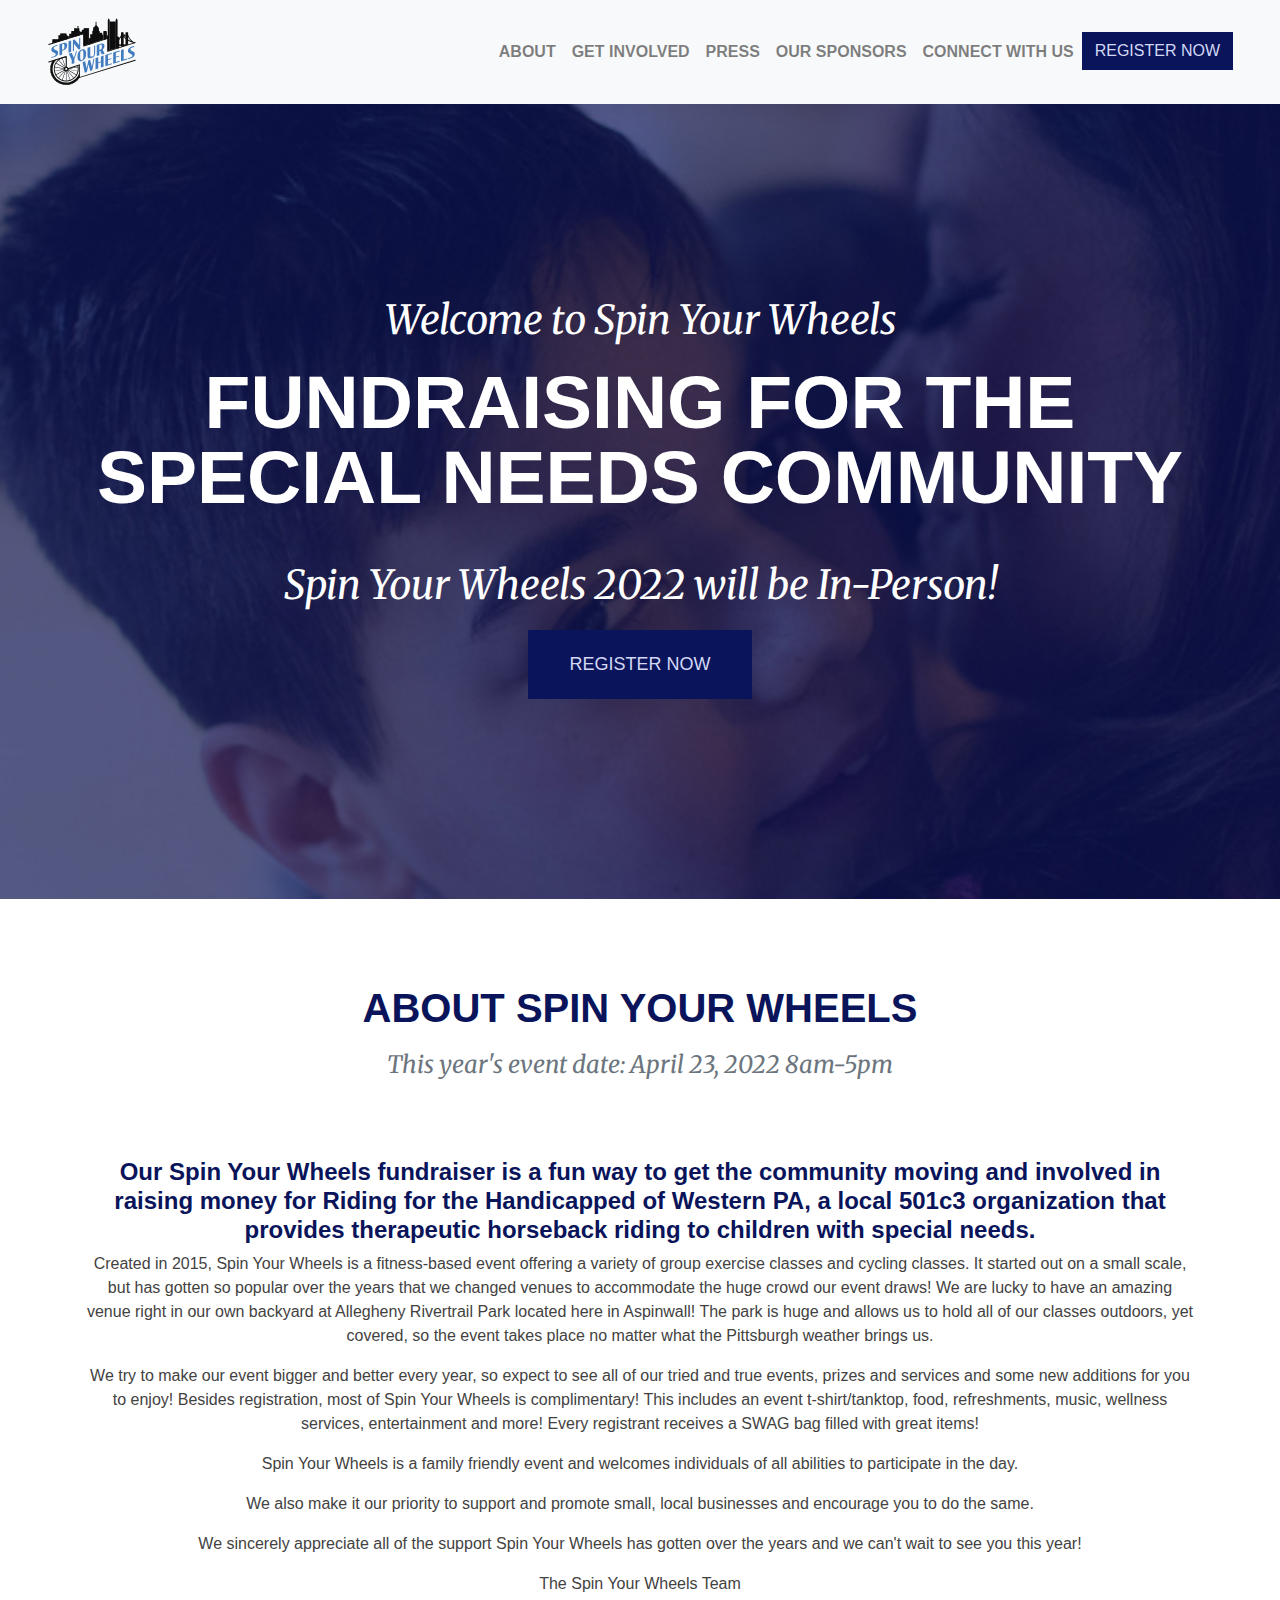
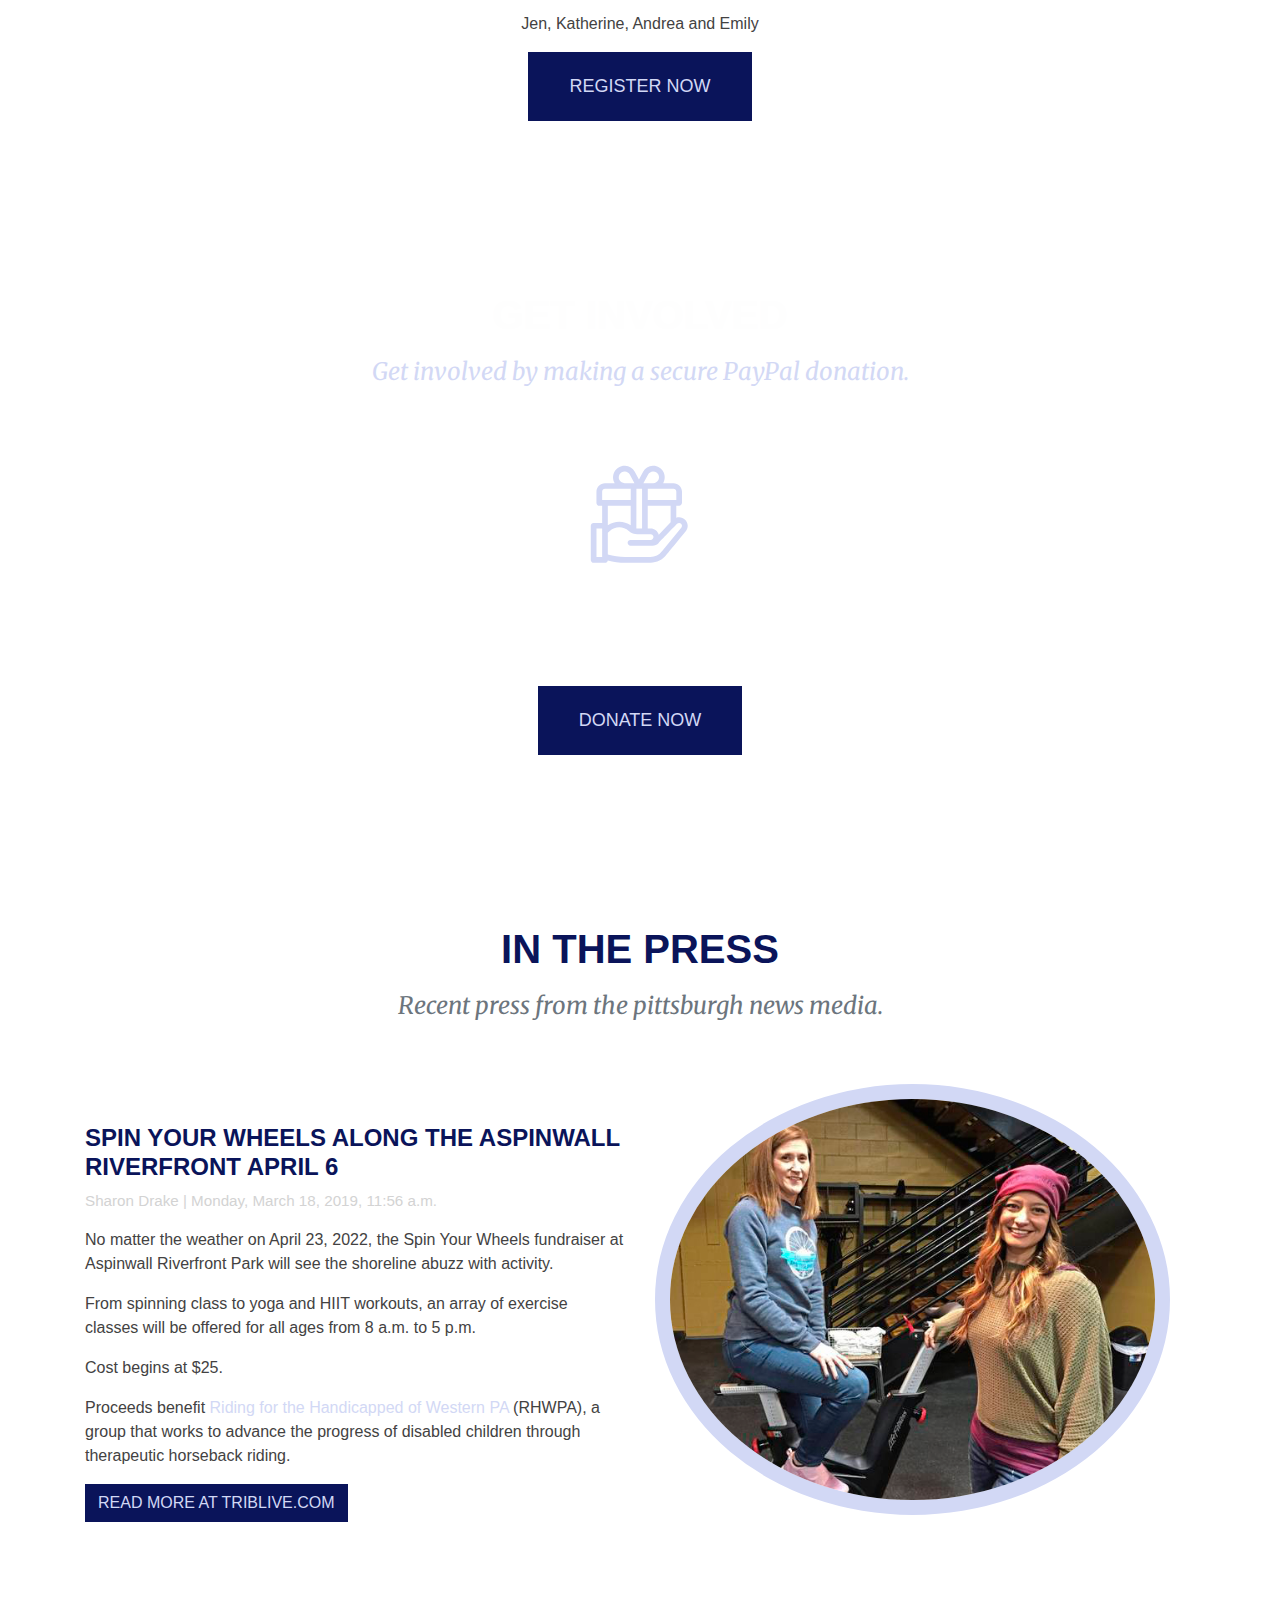
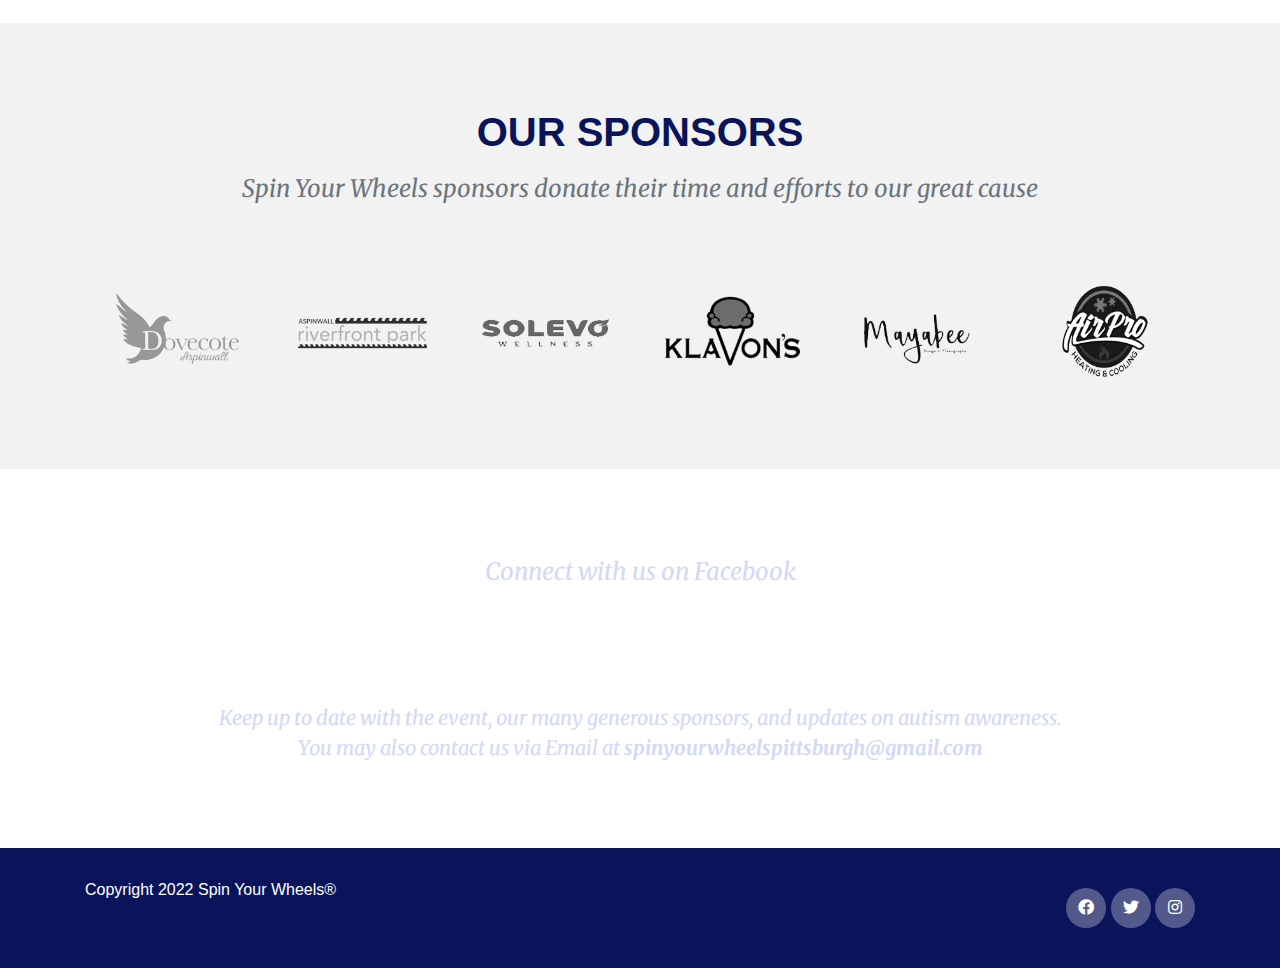
==== commit 7b86e640: "more 2022 content updates" ====
--- a/index.html
+++ b/index.html
@@ -78,6 +78,9 @@
             <li class="nav-item">
               <a class="nav-link" href="#social-media">Connect with us</a>
             </li>
+            <li class="nav-item">
+            <a class="btn btn-primary text-uppercase js-scroll-trigger" href="https://spinyourwheels2020.eventsmart.com/donate-spinyourwheels2022/">Register Now</a>
+          </li>
           </ul>
         </div>
       </div>
@@ -90,7 +93,7 @@
           <div class="intro-lead-in">Welcome to Spin Your Wheels</div>
           <div class="intro-heading text-uppercase">Fundraising for the Special Needs Community</div>
           <div class="intro-lead-in">Spin Your Wheels 2022 will be In-Person!</div>
-          <a class="btn btn-primary btn-xl text-uppercase js-scroll-trigger" href="https://spinyourwheels2020.eventsmart.com/events/zoom-your-wheels-3-2020-edition/">Register Now</a>
+          <a class="btn btn-primary btn-xl text-uppercase js-scroll-trigger" href="https://spinyourwheels2020.eventsmart.com/donate-spinyourwheels2022/">Register Now</a>
         </div>
       </div>
     </header>
@@ -116,6 +119,8 @@
            <p> The Spin Your Wheels Team</p>
             
            <p>Jen, Katherine, Andrea and Emily</p> 
+
+           <a class="btn btn-primary btn-xl text-uppercase js-scroll-trigger" href="https://spinyourwheels2020.eventsmart.com/donate-spinyourwheels2022/">Register Now</a>
           </div>
         </div>
       </div>
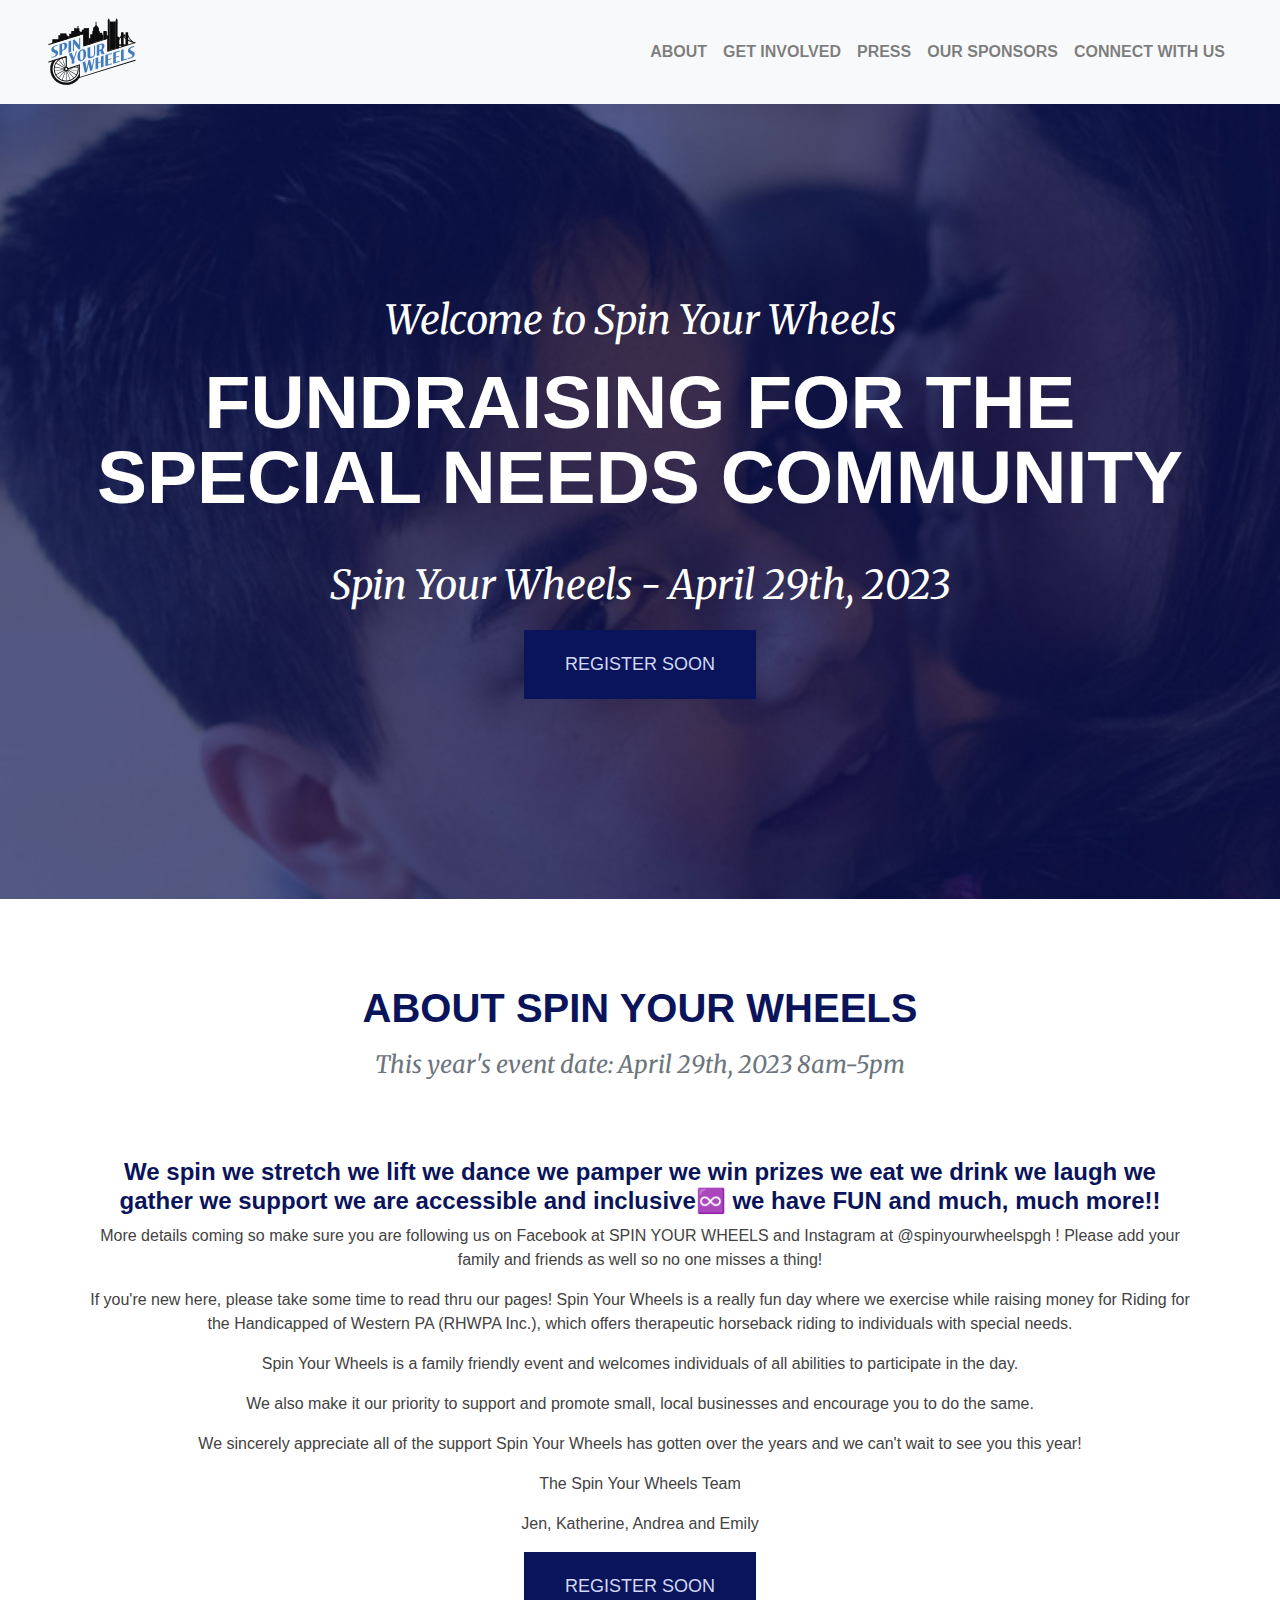
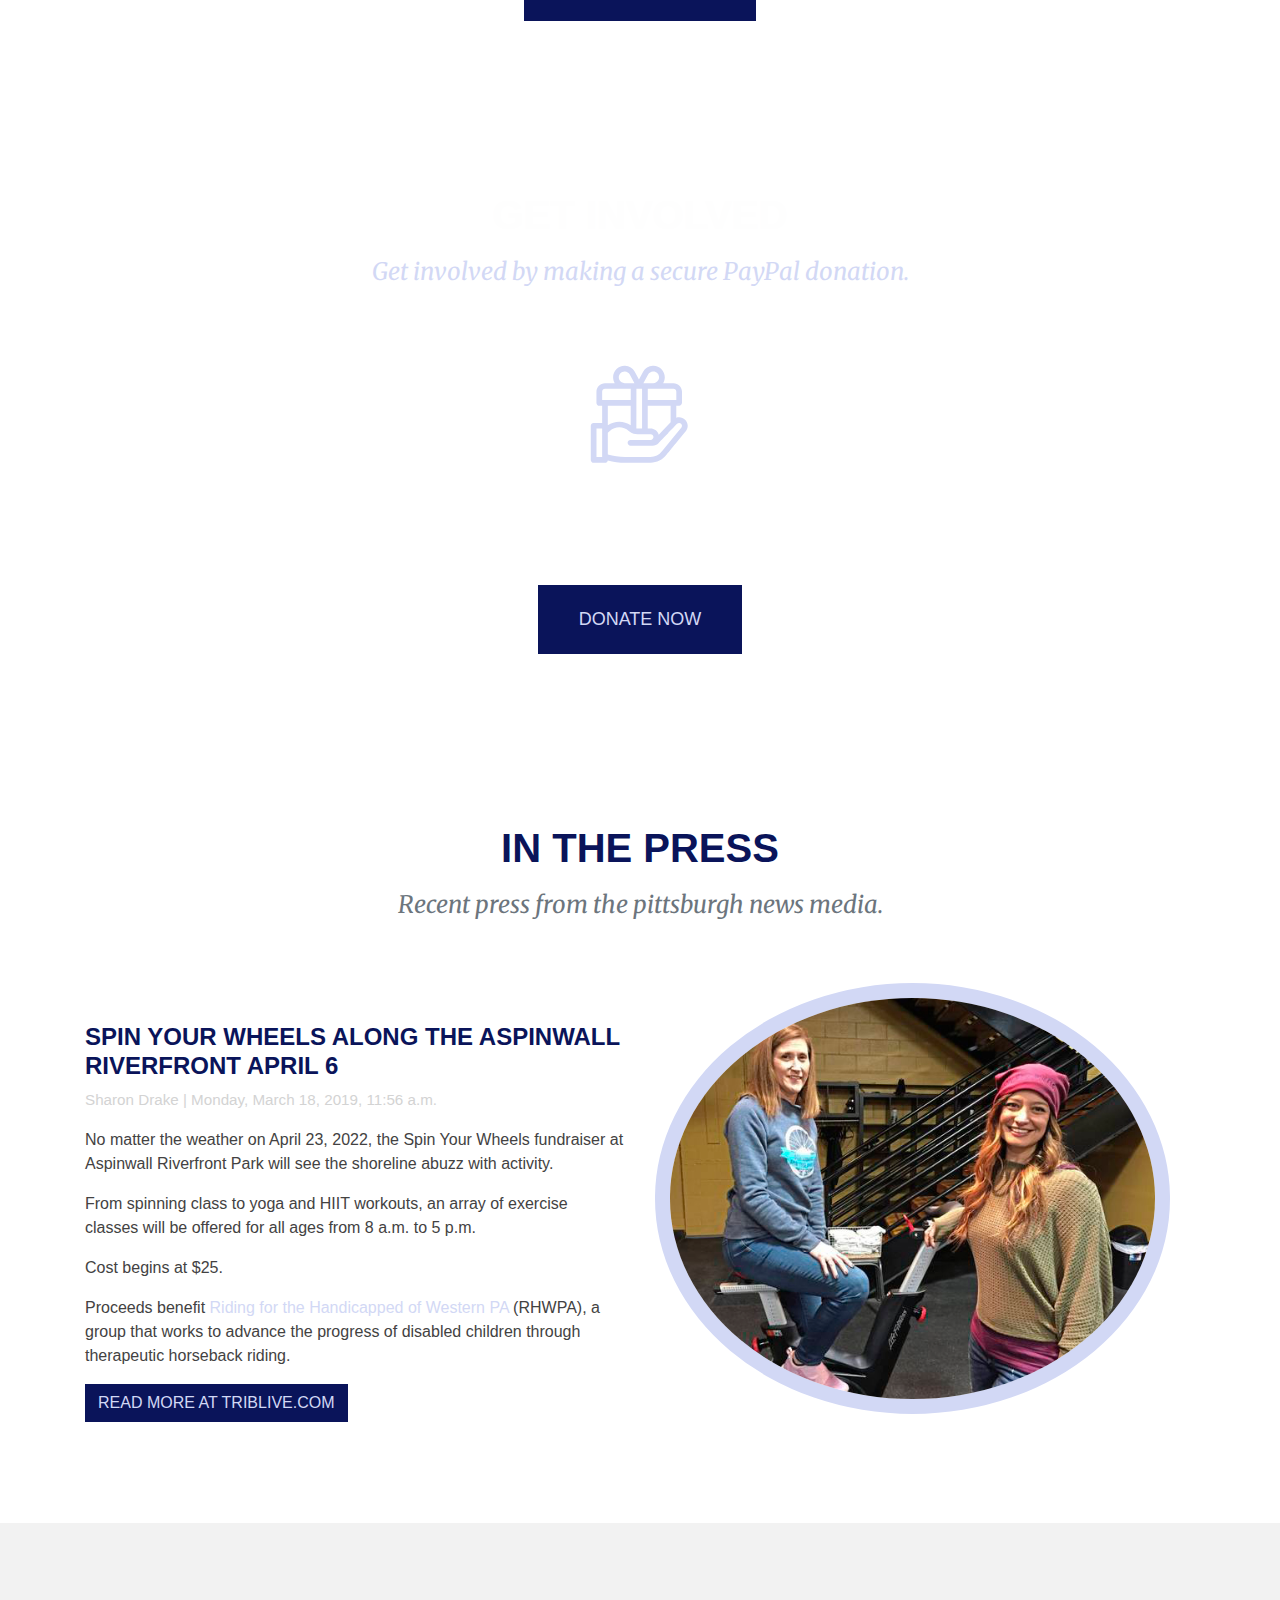
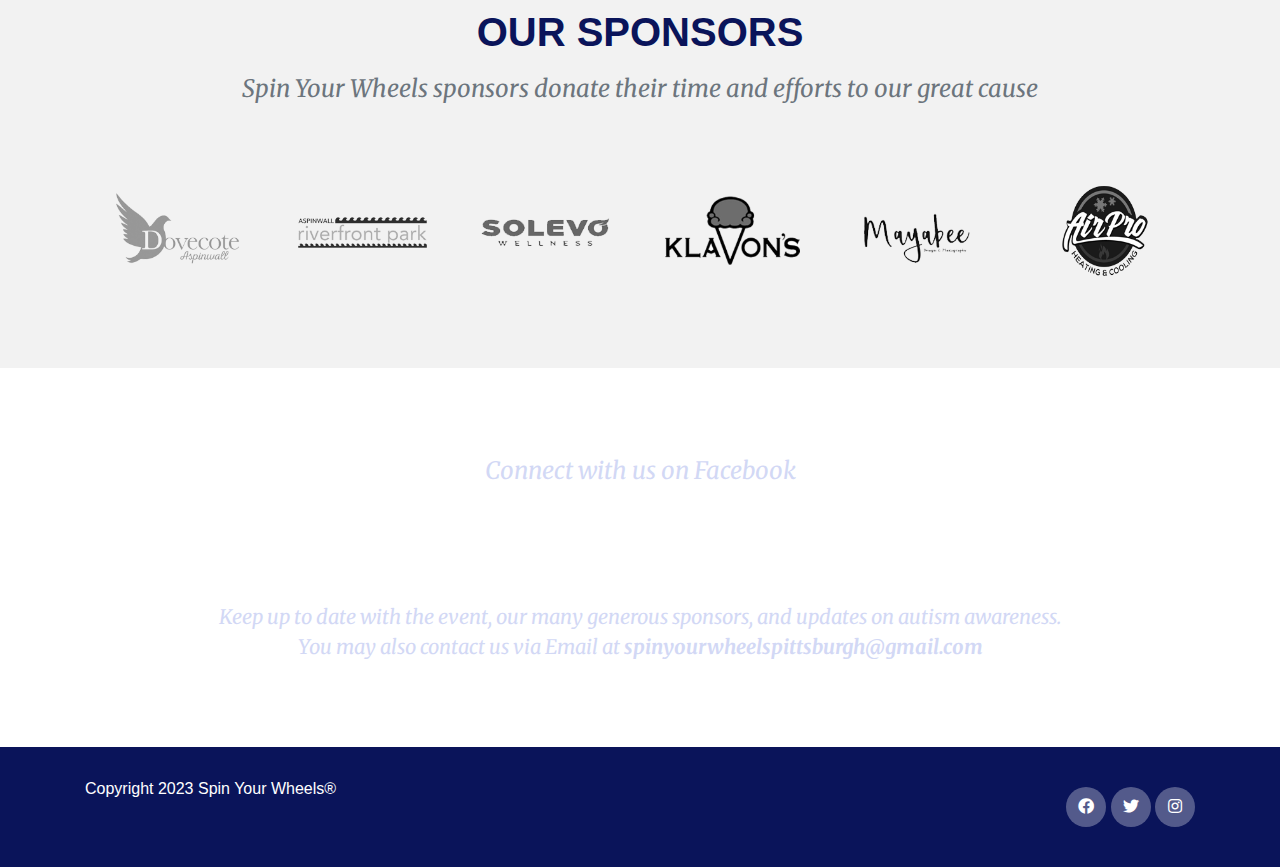
==== commit 33ffcdfc: "content edits for 2023" ====
--- a/index.html
+++ b/index.html
@@ -79,7 +79,8 @@
               <a class="nav-link" href="#social-media">Connect with us</a>
             </li>
             <li class="nav-item">
-            <a class="btn btn-primary text-uppercase js-scroll-trigger" href="https://spinyourwheels2020.eventsmart.com/donate-spinyourwheels2022/">Register Now</a>
+              <!-- I hid the registration button until registration is set up -->
+            <!-- <a class="btn btn-primary text-uppercase js-scroll-trigger" href="https://spinyourwheels2020.eventsmart.com/events/spin-your-wheels-2022/">Register Now</a> -->
           </li>
           </ul>
         </div>
@@ -92,8 +93,8 @@
         <div class="intro-text">
           <div class="intro-lead-in">Welcome to Spin Your Wheels</div>
           <div class="intro-heading text-uppercase">Fundraising for the Special Needs Community</div>
-          <div class="intro-lead-in">Spin Your Wheels 2022 will be In-Person!</div>
-          <a class="btn btn-primary btn-xl text-uppercase js-scroll-trigger" href="https://spinyourwheels2020.eventsmart.com/donate-spinyourwheels2022/">Register Now</a>
+          <div class="intro-lead-in">Spin Your Wheels - April 29th, 2023</div>
+          <a class="btn btn-primary btn-xl text-uppercase js-scroll-trigger" href="#">Register Soon</a>
         </div>
       </div>
     </header>
@@ -103,12 +104,12 @@
         <div class="row"> 
           <div class="col-lg-12 text-center">
             <h2 class="section-heading text-uppercase">About Spin Your Wheels</h2>
-            <h3 class="section-subheading text-muted">This year's event date: April 23, 2022 8am-5pm </h3>
-           <h4>Our Spin Your Wheels fundraiser is a fun way to get the community moving and involved in raising money for Riding for the Handicapped of Western PA, a local 501c3 organization that provides therapeutic horseback riding to children with special needs.</h4> 
-
-           <p>Created in 2015, Spin Your Wheels is a fitness-based event offering a variety of group exercise classes and cycling classes. It started out on a small scale, but has gotten so popular over the years that we changed venues to accommodate the huge crowd our event draws! We are lucky to have an amazing venue right in our own backyard at Allegheny Rivertrail Park located here in Aspinwall! The park is huge and allows us to hold all of our classes outdoors, yet covered, so the event takes place no matter what the Pittsburgh weather brings us.</p> 
-            
-           <p>We try to make our event bigger and better every year, so expect to see all of our tried and true events, prizes and services and some new additions for you to enjoy! Besides registration, most of Spin Your Wheels is complimentary! This includes an event t-shirt/tanktop, food, refreshments, music, wellness services, entertainment and more! Every registrant receives a SWAG bag filled with great items!</p> 
+            <h3 class="section-subheading text-muted">This year's event date: April 29th, 2023 8am-5pm </h3>
+           <h4>We spin we stretch we lift we dance we pamper we win prizes we eat we drink we laugh we gather we support we are accessible and inclusive♾️ we have FUN and much, much more!!</h4> 
+
+           <p>More details coming so make sure you are following us on Facebook at SPIN YOUR WHEELS and Instagram at @spinyourwheelspgh ! Please add your family and friends as well so no one misses a thing!</p> 
+            
+           <p>If you're new here, please take some time to read thru our pages! Spin Your Wheels is a really fun day where we exercise while raising money for Riding for the Handicapped of Western PA (RHWPA Inc.), which offers therapeutic horseback riding to individuals with special needs.</p> 
             
            <p>Spin Your Wheels is a family friendly event and welcomes individuals of all abilities to participate in the day.</p>
             
@@ -120,7 +121,7 @@
             
            <p>Jen, Katherine, Andrea and Emily</p> 
 
-           <a class="btn btn-primary btn-xl text-uppercase js-scroll-trigger" href="https://spinyourwheels2020.eventsmart.com/donate-spinyourwheels2022/">Register Now</a>
+           <a class="btn btn-primary btn-xl text-uppercase js-scroll-trigger" href="#">Register Soon</a>
           </div>
         </div>
       </div>
@@ -250,7 +251,7 @@
       <div class="container">
         <div class="row">
           <div class="col-md-6 col-sm-12">
-            <p>Copyright 2022 Spin Your Wheels®</p>
+            <p>Copyright 2023 Spin Your Wheels®</p>
           </div>
           <div class="col-md-6 col-sm-12 text-right">
             <ul class="footer-social-icons round">
